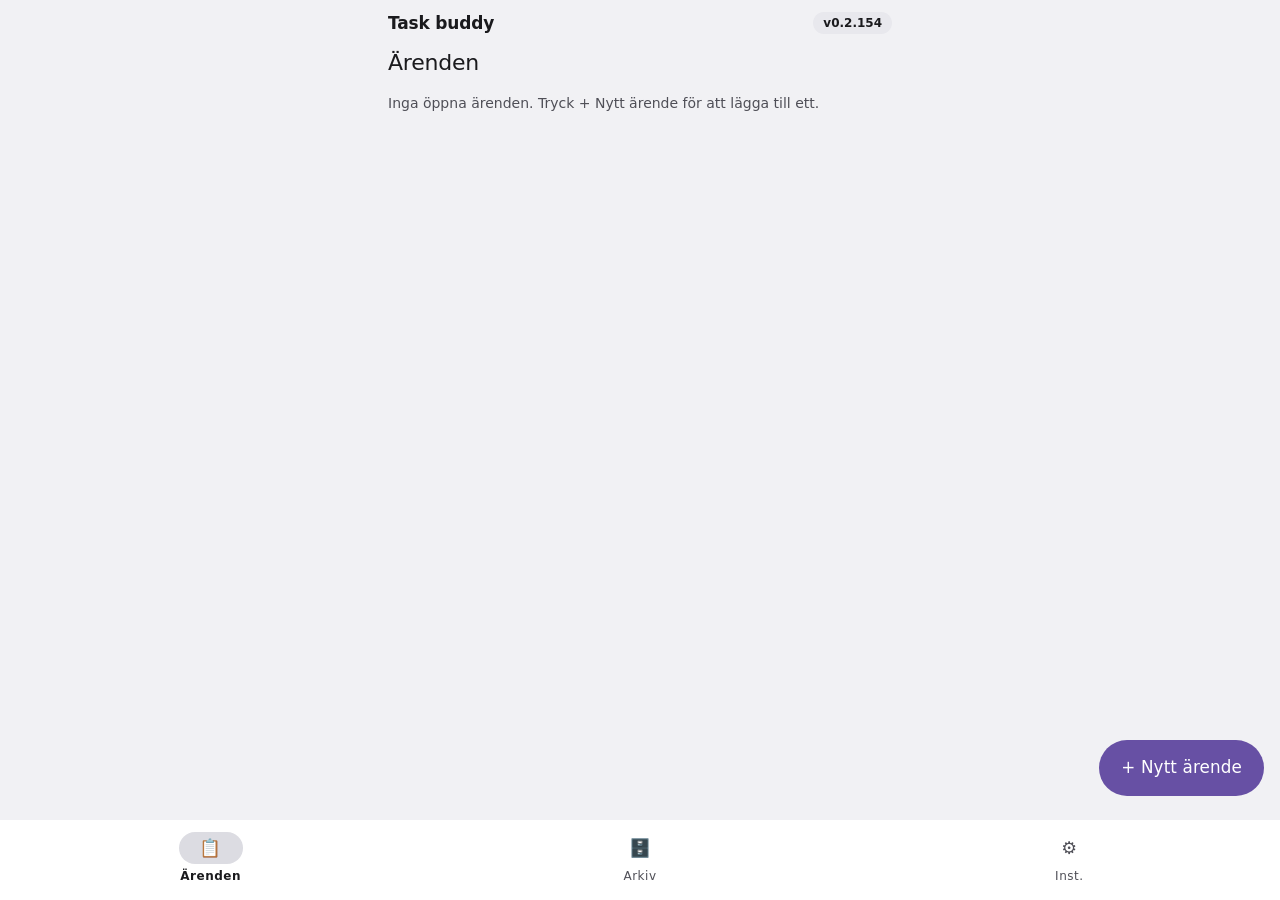
==== index.html @ df372a86 "Strikt Material 3: textknappar utan ram, dialoger med högerställda knappar (Avbryt före bekräftelsen" ====
<!doctype html>
<html lang="sv">
<head>
  <meta charset="utf-8">
  <meta name="viewport" content="width=device-width, initial-scale=1, maximum-scale=1, viewport-fit=cover">
  <meta http-equiv="Content-Security-Policy" content="default-src 'none'; script-src 'self'; style-src 'self'; connect-src 'none'; img-src 'self'; manifest-src 'self'; worker-src 'self'; object-src 'none'; base-uri 'none'; form-action 'none'; require-trusted-types-for 'script'">
  <meta name="referrer" content="no-referrer">
  <meta name="color-scheme" content="light dark">
  <meta name="theme-color" content="#f1f1f4" media="(prefers-color-scheme: light)">
  <meta name="theme-color" content="#0e0e10" media="(prefers-color-scheme: dark)">
  <title>Task buddy</title>
  <link rel="manifest" href="manifest.webmanifest">
  <link rel="icon" href="icons/icon.svg">
  <link rel="apple-touch-icon" href="icons/icon-180.png">
  <link rel="stylesheet" href="styles.css">
</head>
<body>
  <div id="status" role="status" aria-live="polite"></div>
  <header class="topbar">
    <span class="brand">Task buddy</span>
    <span id="version" class="version" aria-label="Appversion"></span>
  </header>
  <main id="app"></main>
  <nav class="tabbar" aria-label="Vyer">
    <a class="tab" href="#cases" data-view="cases"><span aria-hidden="true">📋</span>Ärenden</a>
    <a class="tab" href="#archive" data-view="archive"><span aria-hidden="true">🗄️</span>Arkiv</a>
    <a class="tab" href="#settings" data-view="settings"><span aria-hidden="true">⚙️</span>Inst.</a>
  </nav>
  <!-- In-app manual (Inställningar → Hjälp), cloned by helpCard() in views/settings.js. Built from docs/MANUAL.md by tools/build-help.ps1 – edit only MANUAL.md. -->
  <template id="help-tpl">
    <section class="card help">
      <h2>Hjälp</h2>
      <details><summary>Kom igång</summary>
        <p>Skriv ner det som snurrar i huvudet som ett ärende. Då kan du släppa tanken, appen håller reda på den.</p>
        <p>Tryck + Nytt ärende. Ett tomt ärende öppnas direkt – skriv en rubrik (t.ex. Fixa markisen), så sparas det. Har du mallar står de under rubriken.</p>
        <p>Varje ärende har en rubrik, en kort beskrivning, en deadline (datum och, om du vill, klockslag), delmål och anteckningar. Allt sparas direkt när du lämnar ett fält.</p>
      </details>
      <details><summary>Ärenden</summary>
        <p>Listan visar öppna ärenden med närmast deadline först. Passerade deadlines står i rött, dagens i lila. Ärenden utan deadline hamnar sist.</p>
        <p>Den röda siffran på fliken Ärenden visar hur många som har deadline idag eller som har passerat.</p>
        <p>Beskrivning: klistra gärna in en längre text, t.ex. en sammanfattning med telefonnummer och pris. Rutan växer med texten.</p>
        <p>Deadline: välj datum. Klockslaget är valfritt. ✕ tar bort deadline.</p>
        <p>Delmål: skriv och tryck Lägg till. Bocka av när de är klara. Siffran i listan (t.ex. 1/3) visar hur många som är klara.</p>
        <p>Anteckningar: skriv vad som hänt, t.ex. Ringde, fick tid 18/11. Den får dagens datum och hamnar överst. Du kan ändra en anteckning direkt i rutan.</p>
      </details>
      <details><summary>Färg</summary>
        <p>Tryck på 🎨 (eller färgpricken) uppe till höger i ärendet och välj en färg. ⊘ tar bort färgen.</p>
        <p>Skriv vad färgen betyder i rutan under färgerna (t.ex. Hem), eller under Inställningar → Ärenden → Färger. Det gäller alla ärenden med den färgen och syns i listan och i filtret.</p>
        <p>Listan kan filtreras på färg.</p>
      </details>
      <details><summary>Mallar</summary>
        <p>Mallar fungerar som rätterna i Fitness buddy. Har du ett ärende som återkommer, tryck Spara som mall längst ner i ärendet. Rubrik, beskrivning och delmål sparas.</p>
        <p>Under + Nytt ärende finns dina mallar. Tryck på en mall för att starta ett nytt ärende med beskrivning och delmål ifyllda. Har du skrivit en rubrik används den, annars mallens.</p>
        <p>Sparar du en mall med samma rubrik som en befintlig ersätts den.</p>
        <p>Byt namn på eller ta bort mallar under Inställningar → Ärenden → Mallar.</p>
      </details>
      <details><summary>Klart och arkiv</summary>
        <p>När ärendet är löst: tryck ✓ Klar. Det flyttas till Arkiv. Ångra finns direkt efteråt.</p>
        <p>När du bockar av det sista delmålet frågar appen om ärendet ska markeras klart (Markera klart).</p>
        <p>Överst i Ärenden står hur många ärenden som är försenade och hur många som ska vara klara idag.</p>
        <p>I Arkiv kan du söka i rubrik, beskrivning, delmål och anteckningar, och öppna ett ärende igen med Öppna igen (Ångra finns).</p>
        <p>Ta bort flyttar ärendet till Papperskorgen (Inställningar → Ärenden → Papperskorg). Där kan du återställa det eller radera det för gott. Du väljer hur länge ärenden ligger kvar innan de raderas automatiskt.</p>
      </details>
      <details><summary>Personer</summary>
        <p>Lägg till personer under Inställningar → Ärenden → Personer. Då kan du välja vem som gör ett ärende och filtrera listan på person.</p>
        <p>Tar du bort en person försvinner den från alla ärenden. Ångra finns direkt efteråt.</p>
      </details>
      <details><summary>Tidigare version</summary>
        <p>Appen gjordes om 2026-11-22. Typer, kategorier och fält finns inte längre. Dina gamla trådar finns kvar som ärenden: ifyllda fält står nu som rader i beskrivningen, och ett datum som var slutdatum eller deadline blev ärendets deadline.</p>
      </details>
      <details><summary>Bakåt</summary>
        <p>Bakåt stänger det som är öppet (ett ärende, Nytt ärende, papperskorgen eller en dialog) och går sedan tillbaka genom flikarna du besökt. Appen stängs först där du började.</p>
      </details>
      <details><summary>Varför din data är säker här</summary>
        <p>Här finns det som snurrar i huvudet: ärenden, kontakter och vem i familjen som gör vad. Sådant ska inte hamna hos ett företag, en annonsör eller en hackare.</p>
        <p>Ingen server att hacka. De flesta stora läckor sker när ett företags databas med miljontals användares uppgifter hackas. Här finns ingen sådan databas: din data finns bara i din telefon. Den som vill åt den måste komma åt just din telefon.</p>
        <p>Inget att sälja. Många gratisappar – och även betalappar – tjänar pengar på din data eller delar den med partner för annonser och analys. Den här appen har inget konto, ingen analys, ingen reklam och inga spårare. Webbläsaren spärrar dessutom tekniskt alla anrop ut, så datan kan inte skickas iväg ens av misstag.</p>
        <p>Låst backup. Backup-filen krypteras med AES-256 och ditt lösenord. Lägger du den i molnet ser molntjänsten bara obegriplig data.</p>
        <p>Öppen kod. All kod ligger öppet på GitHub och kan granskas av vem som helst.</p>
        <p>Ärligt: inget är 100 % säkert. Det som återstår är din egen telefon – lås den med kod och håll den uppdaterad – ett svagt backup-lösenord, och att appens kod på GitHub Pages inte ändras av någon obehörig. Men för den här sortens uppgifter finns inget säkrare praktiskt sätt än att de aldrig lämnar telefonen.</p>
      </details>
      <details><summary>Språk</summary>
        <p>Appen är på svenska från början. Byt språk under Inställningar → Allmänt → Språk. Din data är densamma på båda språken; det du själv skriver översätts inte.</p>
      </details>
      <details><summary>Backup och flytt</summary>
        <p>Under Inställningar → Allmänt → Data: tryck Spara backup-fil. Filen krypteras alltid med ett lösenord – din kod, som appen skapar åt dig.</p>
        <p>För att läsa tillbaka: tryck Läs in backup-fil, kontrollera sammanfattningen och tryck Ersätt. All nuvarande data ersätts – Ångra finns direkt efteråt.</p>
        <p>Appen påminner om backup varje månad (ändra under Data).</p>
        <p>Under Data ser du hur mycket lagring appen använder. Närmar den sig gränsen (cirka 5 MB): spara en backup-fil och ta bort gamla ärenden.</p>
        <p>Backup-filen låses alltid med din kod: 16 slumpade tecken som appen skapar åt dig första gången den startas och sparar på enheten. Vill du hellre använda en egen kod (t.ex. samma i alla dina appar) trycker du Välj egen kod – den måste ha minst 16 tecken med stor och liten bokstav, siffra och specialtecken, samma krav som den skapade. Backup sparas med ett tryck. Under Inställningar → Data finns Din kod: Visa, Kopiera och Ny kod. Spara koden i din lösenordshanterare – på en ny telefon (eller efter Radera all data) behöver du den för att öppna en backup. Läser du in en backup med en annan kod används den koden sedan för nya backuper. Ny kod gör att gamla backup-filer bara öppnas med den gamla koden (Ångra finns). Appen samlar ingen data – koden är bara en nyckel som skyddar dina backuper.</p>
      </details>
      <details><summary>Installera som app</summary>
        <img class="shot" src="docs/manual/install-android.png" alt="Android: Chrome-menyn ⋮ → Installera app" width="390" loading="lazy">
        <p>Android (Chrome): öppna appens länk, tryck ⋮ uppe till höger och välj Installera app.</p>
        <img class="shot" src="docs/manual/install-ios.png" alt="iPhone: Safari → Dela → Lägg till på hemskärmen" width="390" loading="lazy">
        <p>iPhone (Safari): öppna länken i Safari, tryck Dela (rutan med pilen) och välj Lägg till på hemskärmen → Lägg till.</p>
        <p>Installerad fungerar appen som en vanlig app, även utan nät.</p>
      </details>
      <details><summary>Integritet</summary>
        <p>Appen gör inga anrop – ingen server, ingen analys, inget konto. Allt du skriver finns bara i den här telefonen.</p>
      </details>
    </section>
  </template>
  <template id="help-tpl-en">
    <section class="card help">
      <h2>Help</h2>
      <details><summary>Get started</summary>
        <p>Write down what is on your mind as a task. Then you can let go of the thought – the app keeps track of it.</p>
        <p>Tap + New task. An empty task opens at once – write a title (e.g. Fix the awning) and it is saved. Your templates are shown under the title.</p>
        <p>Every task has a title, a short description, a deadline (date and, if you like, a time), sub-goals and notes. Everything is saved as soon as you leave a field.</p>
      </details>
      <details><summary>Tasks</summary>
        <p>The list shows open tasks with the nearest deadline first. Overdue deadlines are red, today's are purple. Tasks without a deadline come last.</p>
        <p>The red number on the Tasks tab shows how many are due today or overdue.</p>
        <p>Description: feel free to paste a longer text, e.g. a summary with phone numbers and prices. The box grows with the text.</p>
        <p>Deadline: pick a date. The time is optional. ✕ removes the deadline.</p>
        <p>Sub-goals: type and tap Add. Tick them off when done. The number in the list (e.g. 1/3) shows how many are done.</p>
        <p>Notes: write what happened, e.g. Called, got an appointment 18/11. It gets today's date and goes on top. You can edit a note right in its box.</p>
      </details>
      <details><summary>Colour</summary>
        <p>Tap 🎨 (or the colour dot) at the top right of the task and pick a colour. ⊘ removes the colour.</p>
        <p>Write what the colour means in the box below the colours (e.g. Home), or under Settings → Tasks → Colours. It applies to every task with that colour and shows in the list and the filter.</p>
        <p>The list can be filtered by colour.</p>
      </details>
      <details><summary>Templates</summary>
        <p>Templates work like the dishes in Fitness buddy. For a task that comes back, tap Save as template at the bottom of the task. Title, description and sub-goals are saved.</p>
        <p>Your templates are under + New task. Tap one to start a new task with the description and sub-goals filled in. If you have typed a title it is used, otherwise the template's.</p>
        <p>Saving a template with the same title as an existing one replaces it.</p>
        <p>Rename or remove templates under Settings → Tasks → Templates.</p>
      </details>
      <details><summary>Done and archive</summary>
        <p>When the task is solved: tap ✓ Done. It moves to Archive. Undo is available right after.</p>
        <p>When you tick the last sub-goal, the app offers to mark the task done (Mark done).</p>
        <p>At the top of Tasks you see how many tasks are overdue and how many are due today.</p>
        <p>In Archive you can search titles, descriptions, sub-goals and notes, and reopen a task with Reopen (Undo is available).</p>
        <p>Remove moves the task to the Trash (Settings → Tasks → Trash). There you can restore it or delete it for good. You choose how long tasks stay before they are deleted automatically.</p>
      </details>
      <details><summary>People</summary>
        <p>Add people under Settings → Tasks → People. Then you can choose who does a task and filter the list by person.</p>
        <p>Removing a person removes it from every task. Undo is available right after.</p>
      </details>
      <details><summary>Earlier version</summary>
        <p>The app was rebuilt on 2026-11-22. Types, categories and fields are gone. Your old threads are still here as tasks: filled-in fields are now lines in the description, and a date that was an end date or deadline became the task's deadline.</p>
      </details>
      <details><summary>Back</summary>
        <p>Back closes what is open (a task, New task, the trash or a dialog) and then goes back through the tabs you visited. The app closes only where you started.</p>
      </details>
      <details><summary>Why your data is safe here</summary>
        <p>This app holds what is on your mind: tasks, contacts and who in the family does what. That should not end up with a company, an advertiser or a hacker.</p>
        <p>No server to hack. Most big leaks happen when a company's database with millions of users' data is hacked. There is no such database here: your data is only in your phone. Anyone who wants it has to get into your particular phone.</p>
        <p>Nothing to sell. Many free apps – and paid ones too – make money from your data or share it with partners for ads and analytics. This app has no account, no analytics, no ads and no trackers. The browser also technically blocks every request out, so the data cannot be sent anywhere, not even by mistake.</p>
        <p>Locked backup. The backup file is encrypted with AES-256 and your password. If you put it in the cloud, the cloud service only sees unreadable data.</p>
        <p>Open code. All the code is public on GitHub and can be reviewed by anyone.</p>
        <p>Honestly: nothing is 100 % safe. What remains is your own phone – lock it with a code and keep it updated – a weak backup password, and that the app's code on GitHub Pages is not changed by someone unauthorised. But for this kind of data there is no safer practical way than never letting it leave the phone.</p>
      </details>
      <details><summary>Language</summary>
        <p>The app starts in Swedish. Change the language under Settings → General → Language. Your data is the same in both languages; what you write yourself is not translated.</p>
      </details>
      <details><summary>Backup and moving</summary>
        <p>Under Settings → General → Data: tap Save backup file. The file is always encrypted with a password – your code, which the app creates for you.</p>
        <p>To restore: tap Restore backup file, check the summary and tap Replace. All current data is replaced – Undo is available right afterwards.</p>
        <p>The app reminds you to back up every month (change under Data).</p>
        <p>Under Data you see how much storage the app uses. If it gets close to the limit (about 5 MB): save a backup file and delete old tasks.</p>
        <p>The backup file is always locked with your code: 16 random characters the app creates for you the first time it starts and stores on the device. If you would rather use your own code (e.g. the same in all your apps), tap Choose your own code – it needs at least 16 characters with upper and lower case, a digit and a special character, the same requirements as the created one. A backup takes one tap. Under Settings → Data you find Your code: Show, Copy and New code. Save the code in your password manager – on a new phone (or after Delete all data) you need it to open a backup. If you restore a backup with a different code, that code is used for new backups from then on. New code means old backup files open only with the old code (Undo is available). The app collects no data – the code is just a key that protects your backups.</p>
      </details>
      <details><summary>Install as an app</summary>
        <img class="shot" src="docs/manual/install-android-en.png" alt="Android: Chrome menu ⋮ → Install app" width="390" loading="lazy">
        <p>Android (Chrome): open the app link, tap ⋮ at the top right and choose Install app.</p>
        <img class="shot" src="docs/manual/install-ios-en.png" alt="iPhone: Safari → Share → Add to Home Screen" width="390" loading="lazy">
        <p>iPhone (Safari): open the link in Safari, tap Share (the box with the arrow) and choose Add to Home Screen → Add.</p>
        <p>Installed, the app works like a normal app, even offline.</p>
      </details>
      <details><summary>Privacy</summary>
        <p>The app makes no requests – no server, no analytics, no account. Everything you write is only on this phone.</p>
      </details>
    </section>
  </template>
  <dialog id="confirm-dialog" aria-labelledby="cd-title">
    <form method="dialog">
      <h2 id="cd-title">Radera all data?</h2>
      <p class="muted">All data tas bort från den här enheten. Det går inte att ångra – spara en backup-fil först om du vill kunna få tillbaka den.</p>
      <div class="dlg-actions">
        <button type="submit" class="btn-text" value="cancel">Avbryt</button>
        <button type="submit" class="btn-danger" value="ok" id="cd-ok">Radera</button>
      </div>
    </form>
  </dialog>
  <dialog id="newcode-dialog" aria-labelledby="nk-title">
    <form method="dialog">
      <h2 id="nk-title">Byta kod?</h2>
      <p class="muted">Backup-filer du redan har sparat går bara att öppna med den gamla koden. Har du inte kvar den gamla koden blir de värdelösa. Spara en ny backup direkt efter bytet.</p>
      <div class="dlg-actions">
        <button type="submit" class="btn-text" value="cancel">Avbryt</button>
        <button type="submit" class="btn-danger" value="ok" id="nk-ok">Bara byt</button>
        <button type="submit" class="btn-filled" value="save" id="nk-save">Byt och spara backup</button>
      </div>
    </form>
  </dialog>
  <dialog id="del-dialog" aria-labelledby="del-title" aria-describedby="del-text">
    <form method="dialog">
      <h2 id="del-title">Ta bort?</h2>
      <p class="muted" id="del-text"></p>
      <div class="dlg-actions">
        <button type="submit" class="btn-text" value="cancel" id="del-cancel" autofocus>Avbryt</button>
        <button type="submit" class="btn-danger" value="ok" id="del-ok">Ta bort</button>
      </div>
    </form>
  </dialog>
  <dialog id="type-dialog" aria-labelledby="ty-title">
    <form method="dialog">
      <h2 id="ty-title">Byta typ?</h2>
      <p class="muted" id="ty-text"></p>
      <ul class="ty-list" id="ty-list"></ul>
      <div class="dlg-actions dlg-stack">
        <button type="submit" class="primary" value="keep" id="ty-keep">Behåll som extra fält</button>
        <button type="submit" class="btn-text ty-drop" value="drop" id="ty-drop">Ta bort dem</button>
        <button type="submit" class="btn-text" value="cancel" autofocus>Avbryt</button>
      </div>
    </form>
  </dialog>
  <dialog id="discard-dialog" aria-labelledby="dd-title">
    <form method="dialog">
      <h2 id="dd-title">Släng ändringarna?</h2>
      <p class="muted">Det finns ändringar som inte är sparade.</p>
      <div class="dlg-actions">
        <button type="submit" class="btn-text" value="cancel">Fortsätt redigera</button>
        <button type="submit" class="btn-danger" value="ok" id="dd-ok">Släng</button>
      </div>
    </form>
  </dialog>
  <dialog id="pw-dialog" aria-labelledby="pw-title">
    <form method="dialog" novalidate>
      <h2 id="pw-title">Spara backup-fil</h2>
      <p class="muted" id="pw-text"></p>
      <input type="text" id="pw-user" name="username" autocomplete="username" value="Stress kontroll backup" readonly tabindex="-1" aria-hidden="true" class="sr-only">
      <label class="field" id="pw-1-row"><span>Lösenord</span><input type="password" id="pw-1" name="password" maxlength="200" autocomplete="new-password" autocapitalize="none" autocorrect="off" spellcheck="false"></label>
      <label class="field" id="pw-2-row"><span>Upprepa lösenord</span><input type="password" id="pw-2" name="confirm-password" maxlength="200" autocomplete="new-password" autocapitalize="none" autocorrect="off" spellcheck="false"></label>
      <label class="check" id="pw-show-row"><input type="checkbox" id="pw-show" autocomplete="off"> Visa lösenord</label>
      <div class="pw-preview-row"><p class="pw-preview" id="pw-preview" aria-hidden="true" hidden></p><button type="button" class="btn-text" id="pw-copy" hidden>Kopiera</button></div>
      <button type="button" class="btn-text" id="pw-gen">Skapa slumpmässigt lösenord</button>
      <p class="muted small" id="pw-note" role="status"></p>
      <p class="muted small" id="pw-hint">Minst 16 tecken med stor och liten bokstav, siffra och specialtecken. Välj inte ett vanligt ord + årtal.</p>
      <p class="muted" id="pw-warn"></p>
      <p class="import-error small" id="pw-error" role="alert"></p>
      <div class="dlg-actions">
        <button type="button" class="btn-text" id="pw-cancel">Avbryt</button>
        <button type="submit" class="btn-filled" id="pw-ok">Spara krypterad</button>
      </div>
    </form>
  </dialog>
  <dialog id="import-dialog" aria-labelledby="imp-title">
    <form method="dialog">
      <h2 id="imp-title">Ersätta all data?</h2>
      <p id="imp-sum"></p>
      <p class="muted" id="imp-note">All nuvarande data i appen ersätts. Du kan ångra direkt efteråt.</p>
      <div class="dlg-actions">
        <button type="submit" class="btn-text" value="cancel">Avbryt</button>
        <button type="submit" class="btn-filled" value="ok" id="imp-ok">Ersätt</button>
      </div>
    </form>
  </dialog>
  <dialog id="backup-dialog" aria-labelledby="bk-title">
    <form method="dialog">
      <h2 id="bk-title">Dags för backup?</h2>
      <p id="bk-sum"></p>
      <p class="muted">All data finns bara på den här enheten. Påminnelsen ändrar du under Inställningar → Allmänt → Data.</p>
      <div class="dlg-actions">
        <button type="submit" class="btn-text" value="later" id="bk-later">Inte nu</button>
        <button type="submit" class="btn-filled" value="save" id="bk-ok">Spara backup</button>
      </div>
    </form>
  </dialog>
  <div id="snackbar" role="status" aria-live="polite" hidden><span id="snack-text"></span><button type="button" id="snack-action"></button></div>
  <script src="i18n.js"></script>
  <script src="install.js" data-prefix="sk"></script>
  <script src="i18n-en.js"></script>
  <script src="version.js"></script>
  <script src="backup.js"></script>
  <script src="csv.js"></script>
  <script type="module" src="app.js"></script>
</body>
</html>
---- styles.css ----
/* Material 3 – shared creator style (see ../STIL.md). Seed colour: #6750a4. Shared components from simple-nutrition/styles.css; only what this app uses. */
:root {
  /* M3 roles (light) */
  --primary: #6750a4; --on-primary: #ffffff;
  --primary-container: #eaddff; --on-primary-container: #21005d;
  --surface: #fef7ff; --surface-container: #f3edf7; --surface-container-high: #ece6f0;
  --secondary-container: #e2e2e6; --on-secondary-container: #1a1a1d;
  --on-surface: #1d1b20; --on-surface-variant: #49454f; --outline: #79747e; --outline-variant: #cac4d0;
  /* Legacy names used across the app, mapped onto roles */
  --bg: var(--surface); --card: var(--surface-container); --fg: var(--on-surface); --muted: var(--on-surface-variant);
  --line: var(--outline-variant); --accent: var(--primary); --accent-soft: var(--primary-container);
  /* Semantic outcome colours */
  --ok: var(--primary); --dev: #8a5a00; --cheat: #9a4058; --skip: #707973;
  --r-xs: 4px; --r-sm: 8px; --r-md: 12px; --r-lg: 20px; --r-xl: 28px; --r-full: 999px; /* shape scale, see ../STIL.md */
  color-scheme: light dark;
  --font: Roboto, "Roboto Flex", system-ui, -apple-system, "Segoe UI", sans-serif;
}
@media (prefers-color-scheme: dark) {
  :root {
    --primary: #d0bcff; --on-primary: #381e72;
    --primary-container: #4f378b; --on-primary-container: #eaddff;
    --surface: #0e0e10; --surface-container: #1a1a1d; --surface-container-high: #26262a;
    --secondary-container: #3a3a40; --on-secondary-container: #f2f2f4;
    --on-surface: #ececee; --on-surface-variant: #babac1; --outline: #7c7c84; --outline-variant: #34343a;
    --ok: var(--primary); --dev: #ffb95c; --cheat: #ffb1c3; --skip: #8a938c;
  }
}
* { box-sizing: border-box; }
html { -webkit-text-size-adjust: 100%; }
body { margin: 0; background: var(--bg); color: var(--fg); font: 16px/1.5 var(--font);
  padding: env(safe-area-inset-top) 16px calc(96px + env(safe-area-inset-bottom)); max-width: 520px; margin-inline: auto;
  -webkit-tap-highlight-color: transparent; }
button, input { font: inherit; color: inherit; }
button { cursor: pointer; }
:focus-visible { outline: 3px solid var(--primary); outline-offset: 2px; }

/* Top app bar */
#status { padding-top: 8px; font-size: .75rem; color: var(--on-surface-variant); }
#status:empty { display: none; }
#status.error { color: var(--on-surface); font-weight: 600; }
.topbar { display: flex; align-items: center; justify-content: space-between; padding: 12px 0 6px; }
.brand { font-weight: 400; color: var(--on-surface); font-size: 1.375rem; }
.version { font-size: .7rem; font-weight: 500; font-variant-numeric: tabular-nums;
  color: var(--on-primary-container); background: var(--primary-container); }

.icon { width: 48px; height: 48px; border-radius: 50%; border: 0; background: var(--surface-container-high); color: var(--on-surface); }
.icon:disabled { opacity: .38; cursor: default; }

/* Cards: tonal surface, no border */
.card { background: var(--card); border: 0; border-radius: var(--r-lg); }

.muted { color: var(--muted); font-size: .875rem; }

/* Filter chips */
.chips { display: flex; flex-wrap: wrap; gap: 6px; margin-top: 8px; }
.chip { min-height: 32px; padding: 0 16px; border-radius: var(--r-sm); border: 1px solid var(--outline-variant); background: none; font-size: .875rem; font-weight: 500; color: var(--on-surface-variant); }
.filter-row { align-items: center; }
.filter-row .chip { flex: none; white-space: nowrap; padding: 0 12px; }
.chip.on { background: var(--primary-container); border-color: transparent; color: var(--on-primary-container); }
.row-actions { display: flex; justify-content: space-between; margin-top: 8px; }
.link { background: none; border: 0; min-height: 40px; padding: 0 12px; border-radius: var(--r-md); color: var(--primary); font-weight: 500; }
.link.danger { color: var(--cheat); }

/* Navigation bar with pill indicator */
.tabbar { position: fixed; display: flex; justify-content: space-around;
  padding: 12px 4px calc(16px + env(safe-area-inset-bottom)); }
.tab { display: flex; flex-direction: column; align-items: center; font-size: .75rem; font-weight: 500; color: var(--on-surface-variant); min-width: 56px; justify-content: center; text-decoration: none; }
.tab span { display: grid; place-items: center; border-radius: var(--r-md); font-size: 1.1rem; transition: background .2s; }
.tab.on { font-weight: 700; }

@media (prefers-reduced-motion: reduce) { * { transition: none !important; } }

.view-title { font-size: 1.375rem; font-weight: 400; margin: 6px 0 10px; }
h2 { font-size: .75rem; font-weight: 500; letter-spacing: .06em; text-transform: uppercase; color: var(--muted); margin: 0 0 8px; }
h2 small { font-weight: 400; font-size: .75rem; text-transform: none; letter-spacing: 0; }
main .card + .card { margin-top: 10px; }
.small { font-size: .875rem; } .center { text-align: center; }

.stat { display: grid; justify-items: center; align-content: start; text-align: center; padding: 4px 2px; font-size: .75rem; line-height: 1.25; color: var(--muted); }
.stat-n { font-size: 1.5rem; font-weight: 400; line-height: 1.2; color: var(--fg); font-variant-numeric: tabular-nums; }

.edit-list { list-style: none; padding: 0; margin: 0; display: grid; gap: 8px; }
.edit-list li { display: flex; gap: 8px; align-items: center; }
.edit-list input, select, textarea { flex: 1; min-height: 48px; padding: 0 16px; border-radius: var(--r-sm) var(--r-sm) 0 0; border: 0; border-bottom: 1px solid var(--outline); background: var(--surface-container-high); font-size: 1rem; color: var(--fg); width: 100%; }
.edit-list input:focus, select:focus, textarea:focus { border-bottom: 2px solid var(--primary); outline: none; }
textarea { padding: 12px 16px; resize: vertical; font: inherit; }
.icon.sm { width: 40px; height: 40px; flex: none; background: none; }
.icon.danger { color: var(--cheat); }

.primary { width: 100%; min-height: 48px; border: 0; border-radius: var(--r-md); background: var(--primary); color: var(--on-primary); font-weight: 500; }

/* ---------- Shared components: <dialog> + snackbar (see ../STANDARD.md) ---------- */
dialog { border: 0; border-radius: var(--r-xl); padding: 24px; width: min(360px, calc(100vw - 32px)); background: var(--surface-container-high); color: var(--on-surface); }
dialog::backdrop { background: rgba(0,0,0,.4); }
dialog h2 { margin: 0 0 4px; font-size: 1.375rem; font-weight: 400; text-transform: none; letter-spacing: 0; color: var(--fg); }
.dlg-actions { display: flex; justify-content: flex-end; gap: 8px; margin-top: 16px; }
.dlg-actions button { min-height: 48px; padding: 0 20px; border: 0; border-radius: var(--r-md); font-weight: 500; }
.btn-text { background: transparent; color: var(--primary); }
.btn-danger { background: #ba1a1a; color: #fff; }
#snackbar { position: fixed; left: 50%; transform: translateX(-50%); bottom: calc(96px + env(safe-area-inset-bottom)); z-index: 60; display: flex; align-items: center; gap: 8px; width: min(560px, calc(100vw - 32px)); padding: 4px 8px 4px 16px; border-radius: var(--r-sm); background: var(--on-surface); color: var(--surface); box-shadow: 0 4px 12px rgba(0,0,0,.25); }
#snackbar[hidden] { display: none; }
#snack-text { flex: 1; padding: 10px 0; }
#snack-action { min-height: 40px; padding: 0 12px; border: 0; border-radius: var(--r-md); background: transparent; color: var(--primary-container); font-weight: 500; }
#snack-action[hidden] { display: none; }

/* Data: export/import text boxes (U5) */
.btn-filled { background: var(--primary); color: var(--on-primary); }
.data-box { display: grid; gap: 4px; margin-top: 8px; color: var(--muted, inherit); }
.data-box textarea { min-height: 96px; font: .8125rem/1.4 ui-monospace, Consolas, monospace; }
.import-error { color: #ba1a1a; min-height: 1.2em; margin: 4px 0 0; }
@media (prefers-color-scheme: dark) { .import-error { color: #ffb4ab; } }

.weigh-save { margin-left: 4px; min-height: 40px; padding: 0 16px; background: var(--primary); color: var(--on-primary); font-size: .9375rem; }

.weigh-save:disabled { opacity: .38; cursor: default; }

.goal-row + .goal-row { margin-top: 8px; }

.goal-row { display: flex; align-items: center; gap: 12px; margin-top: 12px; }
.goal-row span { flex: 1; } .goal-row select { flex: 0 0 auto; width: auto; }

/* Inställningar: hopfällbara grupper och sektioner */
main .set-sec { padding: 4px 14px; }
main .set-sec + .set-sec, main .set-sec + .help-wrap, main .set-sec + .card { margin-top: 8px; }
.set-group { margin: 20px 4px 8px; } .view-title + .set-group { margin-top: 0; }
.set-sec > summary { display: flex; align-items: center; gap: 8px; min-height: 48px; cursor: pointer; list-style: none; }
.set-sec > summary::-webkit-details-marker { display: none; }
.set-sec > summary::before { content: '▸'; color: var(--muted); transition: transform .15s; }
.set-sec[open] > summary::before { transform: rotate(90deg); }
.set-title { font-weight: 500; }
.set-hint { margin-left: auto; color: var(--muted); font-size: .8125rem; text-align: right; overflow: hidden; text-overflow: ellipsis; white-space: nowrap; max-width: 60%; }
.set-body { padding: 4px 0 12px; }

main .help-wrap > summary.help-title { padding: 0; margin: 0; }
.help-wrap[open] { padding-bottom: 8px; }

/* Hjälp: in-app manual */
.help-wrap > summary.help-title { padding: 6px 0; min-height: 40px; font-weight: 500; border: 0; }
.help-wrap[open] > summary.help-title { margin-bottom: 4px; }
main .help-wrap { margin-top: 10px; }
.help details { border-top: 1px solid var(--outline-variant); }
.help summary { padding: 13px 0; cursor: pointer; font-weight: 500; }
.help details p { margin: 0 0 8px; font-size: .9375rem; }

/* Data: backup file (U5) – file buttons first, the text boxes folded under "Visa som text" */
.data-actions { display: flex; flex-wrap: wrap; gap: 8px; margin-top: 12px; }
.btn-file { position: relative; display: inline-flex; align-items: center; justify-content: center; flex: 1 1 10rem; min-height: 48px; padding: 0 16px;
  border: 0; border-radius: var(--r-md); background: var(--surface-container-high); color: var(--on-surface); font-weight: 500; cursor: pointer; }
.btn-file.btn-filled { background: var(--primary); color: var(--on-primary); }
.btn-file input { position: absolute; inset: 0; width: 100%; height: 100%; opacity: 0; cursor: pointer; }
.btn-file:focus-within { outline: 3px solid var(--primary); outline-offset: 2px; }
.data-text { margin: 4px 0 8px; }
.data-text > summary { cursor: pointer; min-height: 40px; padding: 8px 0; color: var(--primary); font-weight: 500; }
/* ---------- Listor och fält ---------- */

.food-row { display: flex; align-items: center; justify-content: space-between; gap: 8px; width: 100%; min-height: 44px;
  background: none; border: 0; padding: 6px 2px; text-align: left; }
.post-name { min-width: 0; overflow: hidden; text-overflow: ellipsis; }
.post-name small { display: block; color: var(--muted); font-size: .75rem; }

.field { display: grid; gap: 2px; font-size: .75rem; color: var(--muted); }
.field input, .field select, .pick-row input { min-height: 44px; padding: 0 12px; border: 0; border-bottom: 1px solid var(--outline);
  border-radius: var(--r-sm) var(--r-sm) 0 0; background: var(--surface-container-high); font-size: 1rem; color: var(--fg); width: 100%; }

/* Lager: rubrikrad, sök, inmatningsrad */
.add-top { display: flex; align-items: center; gap: 8px; margin: 8px 0; }
.add-title { font-size: 1.125rem; font-weight: 500; margin: 0; }

.search { width: 100%; min-height: 48px; padding: 0 16px; margin-bottom: 8px; border: 0; border-bottom: 1px solid var(--outline);
  border-radius: var(--r-sm) var(--r-sm) 0 0; background: var(--surface-container-high); font-size: 1rem; color: var(--fg); }
.search:focus, .field input:focus, .pick-row input:focus { border-bottom: 2px solid var(--primary); outline: none; }

.pick-row { display: flex; align-items: center; gap: 8px; margin-top: 12px; }
.pick-row .icon-in { width: 4em; font-size: 1.25rem; }

.set-body .import-error:empty { display: none; }

.set-group-wrap { margin-top: 10px; }
.set-group-wrap > summary.set-group { display: flex; align-items: center; gap: 8px; min-height: 48px; margin: 0; padding: 0 4px; cursor: pointer; list-style: none; font-size: .875rem; }
.set-group-wrap > summary::-webkit-details-marker { display: none; }
.set-group-wrap > summary::before { content: "▸"; color: var(--muted); transition: transform .15s; }
.set-group-wrap[open] > summary::before { transform: rotate(90deg); }
.set-gtitle { color: var(--fg); font-weight: 500; }
main .set-group-wrap > .card + .card, main .set-group-wrap > .set-sec + .set-sec { margin-top: 10px; }
.set-group-wrap[open] { padding-bottom: 4px; }
.save-row { display: flex; justify-content: flex-end; margin-top: 8px; }
.log-add { justify-content: space-between; align-items: center; gap: 12px; }
.log-add .step-date { flex: 0 1 auto; }
.goal-row .weigh-save { flex: none; }

/* Inget i vyerna får bli bredare än skärmen (sidledsrullning på mobil, 2026-11-10). */
main, main .card, main section, .edit-list li > * { min-width: 0; }
main { overflow-wrap: anywhere; }
html, body { overflow-x: clip; }

.bk-status { margin: 12px 0 0; font-size: .875rem; font-weight: 500; }
.bk-warn { margin: 8px 0 0; padding: 8px 12px; border-radius: var(--r-md); background: var(--surface-container-high); }
.bk-status small { display: block; font-weight: 400; color: var(--dev); }

.check { display: flex; align-items: center; gap: 12px; min-height: 48px; margin: 4px 0; font-size: 1rem; color: var(--on-surface); cursor: pointer; }
.check input { width: 20px; height: 20px; margin: 0; accent-color: var(--primary); }
#pw-dialog [hidden] { display: none; }
/* Backup password – hidden username for password managers, colour-coded preview (colour is an extra cue only). */
.sr-only { position: absolute; width: 1px; height: 1px; padding: 0; margin: -1px; overflow: hidden; clip: rect(0 0 0 0); white-space: nowrap; border: 0; }
.pw-preview-row { display: flex; align-items: center; gap: 8px; }
.pw-preview { flex: 1; margin: 0; font-family: ui-monospace, Consolas, monospace; font-variant-numeric: slashed-zero; font-size: 1.05rem; letter-spacing: .04em; overflow-wrap: anywhere; }
.pw-digit { color: var(--primary); font-weight: 700; }
.pw-special { color: var(--dev); font-weight: 700; }

/* ---------- Stress control: kategorifärger (klara färger som i football-not-soccer) ----------
   Fast lista – färgen kommer alltid från en klass (.c-<namn>), aldrig från data. --cc = kant/accent, --cc-c/--cc-on = chip. */
.c-pink   { --cc: #d81b60; --cc-c: #ffd9e2; --cc-on: #3e001d; }
.c-green  { --cc: #2e9d4f; --cc-c: #c8f5cf; --cc-on: #002110; }
.c-blue   { --cc: #1e73e8; --cc-c: #d6e3ff; --cc-on: #001b3e; }
.c-orange { --cc: #ef7c00; --cc-c: #ffdcc2; --cc-on: #2e1500; }
.c-purple { --cc: #8e44d8; --cc-c: #f0dbff; --cc-on: #2c0051; }
.c-teal   { --cc: #00968a; --cc-c: #b8f3ea; --cc-on: #00201c; }
.c-red    { --cc: #e53935; --cc-c: #ffdad6; --cc-on: #410002; }
.c-gray   { --cc: #6f7680; --cc-c: #e0e2ec; --cc-on: #191c22; }
@media (prefers-color-scheme: dark) {
  .c-pink   { --cc: #ff6f9f; --cc-c: #8e0040; --cc-on: #ffd9e2; }
  .c-green  { --cc: #5fd57b; --cc-c: #00522a; --cc-on: #c8f5cf; }
  .c-blue   { --cc: #6ea8ff; --cc-c: #00418a; --cc-on: #d6e3ff; }
  .c-orange { --cc: #ffa54d; --cc-c: #6d3a00; --cc-on: #ffdcc2; }
  .c-purple { --cc: #c89bff; --cc-c: #5b1f96; --cc-on: #f0dbff; }
  .c-teal   { --cc: #4fd8c8; --cc-c: #005048; --cc-on: #b8f3ea; }
  .c-red    { --cc: #ff8a80; --cc-c: #93000a; --cc-on: #ffdad6; }
  .c-gray   { --cc: #a8afba; --cc-c: #44474e; --cc-on: #e0e2ec; }
}
.chip[class*=" c-"] { border-color: var(--cc); color: var(--on-surface); }
.chip[class*=" c-"].on { background: var(--cc-c); color: var(--cc-on); border-color: var(--cc); }
.cases { list-style: none; margin: 0 0 12px; padding: 0; display: grid; gap: 6px; }
.case-row { display: flex; align-items: center; gap: 12px; width: 100%; min-height: 56px; padding: 8px 14px; border: 0; border-radius: var(--r-lg);
  background: var(--surface-container); box-shadow: inset 0 0 0 2px var(--cc, var(--primary)); text-align: left; }
.case-line { display: flex; align-items: stretch; border-radius: var(--r-lg); background: var(--surface-container); box-shadow: inset 0 0 0 2px var(--cc, var(--primary)); }
.case-line .case-row { flex: 1; min-width: 0; background: transparent; box-shadow: none; padding-right: 4px; }
.case-chev { flex: none; width: 48px; border: 0; border-radius: 0 var(--r-lg) var(--r-lg) 0; background: transparent; color: var(--muted); font-size: 1.1rem; }
.case-chev:active { background: var(--surface-container-high, #ece6f0); }
.case-li.open .case-line { border-radius: var(--r-lg) var(--r-lg) 0 0; box-shadow: inset 2px 2px 0 var(--cc, var(--primary)), inset -2px 0 0 var(--cc, var(--primary)); }
.case-li.open .case-chev { border-radius: 0 var(--r-lg) 0 0; }
.case-sum { padding: 4px 14px 14px 14px; border-radius: 0 0 var(--r-lg) var(--r-lg); background: var(--surface-container); box-shadow: inset 2px -2px 0 var(--cc, var(--primary)), inset -2px 0 0 var(--cc, var(--primary)); }
.case-sum::before { content: ""; display: block; height: 1px; margin: 0 0 10px 34px; background: var(--outline-variant, rgba(0,0,0,.08)); }
.case-sum dl { display: grid; gap: 0; margin: 0 0 10px 34px; }
.case-sum dt { color: var(--muted); font-size: .75rem; letter-spacing: .02em; }
.case-sum dd { margin: 0 0 8px; white-space: pre-wrap; line-height: 1.3; }
.case-sum dt { line-height: 1.2; }
.case-sum > p, .sum-steps, .sum-log { margin-left: 34px; }
.sum-steps, .sum-log { list-style: none; padding: 0; margin-top: 0; margin-bottom: 10px; display: grid; gap: 2px; font-size: .95rem; }
.sum-steps .done { color: var(--muted); text-decoration: line-through; }
.sum-log small { color: var(--muted); }
.case-sum .sum-open { display: block; margin: 4px 0 0 auto; min-height: 40px; padding: 0 18px; border: 0; border-radius: 20px; background: var(--primary-container, #e9ddff); color: var(--on-primary-container, #22005d); font-weight: 500; }
.case-icon { font-size: 1.4rem; line-height: 1; flex: none; }
.case-main { display: grid; min-width: 0; flex: 1; }
.case-title { font-weight: 500; overflow: hidden; text-overflow: ellipsis; white-space: nowrap; }
.case-main small { color: var(--muted); font-size: .8rem; line-height: 1.4; min-height: 2.8em; display: -webkit-box; -webkit-box-orient: vertical; -webkit-line-clamp: 2; overflow: hidden; } /* 2026-11-19: alltid två rader – alla trådar lika höga */
.case-prog { flex: none; min-width: 40px; padding: 2px 8px; border-radius: var(--r-sm); background: var(--cc-c); color: var(--cc-on); font-size: .8rem; font-weight: 600; text-align: center; font-variant-numeric: tabular-nums; }
.new-case { position: fixed; right: 16px; bottom: calc(104px + env(safe-area-inset-bottom)); width: auto; min-height: 56px; padding: 0 22px; border-radius: 28px; font-size: 1.05rem; z-index: 5; box-shadow: 0 3px 8px rgba(0,0,0,.25); transition: bottom .2s; }
body:has(#snackbar:not([hidden])) .new-case { bottom: calc(160px + env(safe-area-inset-bottom)); }
main:has(.new-case) { padding-bottom: 160px; }
.type-btn span:last-child { overflow-wrap: break-word; hyphens: auto; }
.type-btn.on { outline: 3px solid var(--cc); outline-offset: 1px; }
.draft { margin: 12px 0 4px; padding: 8px 12px 12px; border: 2px solid var(--cc); border-radius: var(--r-lg); }
.draft .primary { margin-top: 16px; }
.empty-card { padding: 16px; }
.type-grid { list-style: none; margin: 8px 0; padding: 0; display: grid; grid-template-columns: repeat(2, minmax(0, 1fr)); gap: 8px; }
.type-btn { display: flex; align-items: center; gap: 8px; width: 100%; min-height: 56px; padding: 8px 12px; border: 0; border-radius: var(--r-md);
  background: var(--cc-c); color: var(--cc-on); font-weight: 500; text-align: left; box-shadow: inset 0 0 0 2px var(--cc); }
.card.case { box-shadow: inset 0 0 0 2px var(--cc); }   /* 2026-11-18: ram runt om i stället för en kant på ena sidan */
.cat-chip { padding: 4px 10px; border-radius: var(--r-sm); background: var(--cc-c); color: var(--cc-on); font-size: .85rem; font-weight: 500; }
select.cat-chip { border: 0; min-height: 36px; max-width: 100%; font: inherit; font-size: .9rem; }
.case-h { width: 100%; box-sizing: border-box; margin: 12px 0 2px; padding: 6px 0; border: 0; border-bottom: 1px solid var(--outline-variant); background: none; font-size: 1.3rem; font-weight: 500; }
.case-h:focus { outline: none; border-bottom: 2px solid var(--cc, var(--primary)); }
.case-h-view { border-bottom: 0; overflow-wrap: anywhere; }
.cfield { display: grid; gap: 2px; margin: 8px 0 0; font-size: .85rem; color: var(--muted); }
.cfield input, .cfield textarea, .cfield select { width: 100%; box-sizing: border-box; min-height: 44px; padding: 8px 12px; border: 1px solid var(--outline-variant); border-radius: var(--r-md); background: var(--surface); color: var(--fg); font: inherit; font-size: 1rem; }
.cfield-check { display: flex; align-items: center; gap: 12px; min-height: 44px; font-size: 1rem; color: var(--fg); }
.cfield-check input { width: 22px; height: 22px; min-height: 0; accent-color: var(--cc, var(--primary)); }
.sub-h { margin: 14px 0 4px; font-size: .8rem; letter-spacing: .06em; text-transform: uppercase; color: var(--muted); }
.steps, .log { list-style: none; margin: 0; padding: 0; }
.steps li { display: flex; align-items: center; justify-content: space-between; gap: 8px; border-bottom: 1px solid var(--outline-variant); }
.steps label { display: flex; align-items: center; gap: 12px; min-height: 44px; flex: 1; min-width: 0; }
.steps input[type=checkbox] { width: 22px; height: 22px; accent-color: var(--cc, var(--primary)); flex: none; }
.steps li.done span { text-decoration: line-through; color: var(--muted); }
.log li { display: grid; grid-template-columns: auto 1fr auto; gap: 10px; align-items: start; border-bottom: 1px solid var(--outline-variant); }
.log-d { color: var(--muted); font-size: .8rem; padding-top: 2px; font-variant-numeric: tabular-nums; }
.log-x { white-space: pre-wrap; overflow-wrap: anywhere; }
#l-new { width: 100%; box-sizing: border-box; margin-top: 8px; padding: 8px 12px; border: 1px solid var(--outline-variant); border-radius: var(--r-md); background: var(--surface); color: var(--fg); font: inherit; }
#s-new { flex: 1; min-width: 0; }
.case-actions { margin-top: 8px; }
.save-case { margin-top: 12px; }
.stats3 { display: grid; grid-template-columns: repeat(3, 1fr); }
.bars { list-style: none; margin: 4px 0 0; padding: 0; display: grid; gap: 2px; }
.bars li { font-size: .875rem; }
.bar-btn { display: grid; grid-template-columns: 7.5em 1fr 2em; align-items: center; gap: 10px; width: 100%; min-height: 36px; padding: 0 4px; border: 0; border-radius: var(--r-md); background: none; color: inherit; font: inherit; text-align: left; cursor: pointer; }
.bar-btn:disabled { cursor: default; opacity: .7; }
.bar-btn:not(:disabled):active { background: var(--surface-container-high); }
.bar-n { text-align: right; font-variant-numeric: tabular-nums; }
.bars progress { width: 100%; height: 12px; appearance: none; border: 0; border-radius: var(--r-sm); background: var(--surface-container-high); overflow: hidden; }
.bars progress::-webkit-progress-bar { background: var(--surface-container-high); border-radius: var(--r-sm); }
.bars progress::-webkit-progress-value { background: var(--cc); border-radius: var(--r-sm); }
.bars progress::-moz-progress-bar { background: var(--cc); }
.type-row { display: flex; align-items: center; gap: 10px; }
.type-row input[type=checkbox] { width: 22px; height: 22px; flex: none; accent-color: var(--primary); }
.type-row .food-row { flex: 1; min-width: 0; }
.cat-row { display: flex; align-items: center; gap: 8px; }
.cat-row input[type=text] { flex: 1; min-width: 0; }
.cat-dot { width: 14px; height: 14px; border-radius: 50%; background: var(--cc); flex: none; }
.field-edit { display: flex; flex-wrap: wrap; align-items: center; gap: 6px; }
.field-edit input { flex: 1; min-width: 0; }
.field-edit select { max-width: 8.5em; }
.icon-in { width: 3.2em; flex: none; text-align: center; font-size: 1.2rem; }
#t-name { flex: 1; min-width: 0; }
#t-steps { width: 100%; box-sizing: border-box; padding: 8px 12px; border: 1px solid var(--outline-variant); border-radius: var(--r-md); background: var(--surface); color: var(--fg); font: inherit; }

/* Type change: question + fields from an earlier type */
.ty-list { margin: 8px 0 12px; padding-left: 18px; display: grid; gap: 4px; }
.dlg-stack { flex-direction: column; align-items: stretch; gap: 4px; }
.old-fields { margin-top: 10px; padding: 0 12px; border: 1px dashed var(--outline-variant); border-radius: var(--r-md); }
.old-fields .sub-h { margin-top: 0; }
.old-fields ul { list-style: none; padding: 0; margin: 8px 0; display: grid; gap: 6px; }
.old-fields li { display: flex; align-items: center; gap: 8px; }
.old-fields li > span { display: grid; flex: 1; min-width: 0; }
.old-fields small, .sum-old dt { color: var(--muted); }
.ty-drop { color: var(--error, #b3261e); }
.old-actions { display: flex; flex-wrap: wrap; justify-content: space-between; gap: 4px 12px; }
.extra { display: flex; align-items: flex-end; gap: 4px; }
.extra > label { flex: 1; min-width: 0; }
.extra > .cfield-check { align-self: center; }
.extra-add { margin-top: 8px; }
.extra-add input { flex: 1; min-width: 0; }
.extra-add select { max-width: 7.5em; }
.old-fields.empty { border-style: dashed; }
.tabbar .tab { position: relative; }
.tabbar .tab .tab-badge { position: absolute; top: 4px; left: 50%; margin-left: 10px; width: auto; display: block; place-items: unset; transition: none; min-width: 20px; height: 20px; padding: 0 5px; border-radius: 10px; background: var(--error, #b3261e); color: #fff; font-size: .75rem; font-weight: 600; line-height: 20px; text-align: center; }
.tabbar .tab .tab-badge[hidden] { display: none; }
.alerts h2 { display: flex; align-items: center; gap: 8px; }
.badge { min-width: 22px; height: 22px; padding: 0 6px; border-radius: 11px; background: var(--error, #b3261e); color: #fff; font-size: .8rem; font-weight: 600; line-height: 22px; text-align: center; letter-spacing: 0; }
.alerts.has { box-shadow: inset 0 0 0 1px var(--error, #b3261e); }
.alert-list { list-style: none; padding: 0; margin: 2px 0 0; }
.alert-list li + li { border-top: 1px solid var(--outline-variant); }
.alert-row { display: flex; align-items: center; gap: 10px; width: 100%; min-height: 48px; padding: 6px 2px; border: 0; background: none; text-align: left; color: inherit; }
.alert-row .case-icon { font-size: 1.15rem; }
.alert-row .case-title { font-size: .95rem; }
.alert-row small { font-size: .8rem; }
.alert-when { flex: none; font-size: .8rem; font-weight: 600; color: var(--primary); padding: 2px 8px; border-radius: 999px; background: var(--surface-container-high); }
.alert-row.late .alert-when { background: none; box-shadow: inset 0 0 0 1px var(--error, #b3261e); }
.alert-row.late .alert-when { color: var(--error, #b3261e); }
.acute-h { color: var(--error, #b3261e); }
.due-check { flex-basis: 100%; display: flex; align-items: center; gap: 8px; font-size: .85rem; color: var(--muted); }
.up-h { margin: 8px 0 0; font-size: .8rem; font-weight: 600; color: var(--muted); }
.upcoming .alert-when { color: var(--muted); font-weight: 500; }
.step-date { flex: none; width: 8.6em; min-height: 36px; padding: 2px 6px; font-size: .85rem; border: 0; border-radius: var(--r-sm); background: transparent; color: var(--muted); }
.step-date.empty { width: 2.6em; color: transparent; }
.step-date.empty::-webkit-datetime-edit { display: none; }
.steps li.late .step-date { color: var(--error, #b3261e); font-weight: 600; }
.pick-row #s-new { flex: 1; min-width: 0; }
.pick-row #s-date { flex: 1; width: auto; min-height: 44px; background: var(--surface-container-high, #ece6f0); color: var(--on-surface); }
.stat-btn { border: 0; background: transparent; font: inherit; color: var(--muted); border-radius: var(--r-md); cursor: pointer; }
.stat-btn:active { background: var(--surface-container-high, #ece6f0); }
.all-steps li { justify-content: flex-start; gap: 12px; min-height: 56px; }
.step-open { display: grid; flex: 1; min-width: 0; padding: 6px 0; border: 0; background: transparent; text-align: left; color: inherit; font: inherit; }
.step-open small { color: var(--muted); font-size: .8rem; }
.step-when { flex: none; font-size: .85rem; font-weight: 600; color: var(--primary); }
.all-steps li.late .step-when { color: var(--error, #b3261e); }
.link.more { display: block; margin: 12px auto 0; min-height: 44px; }

/* Compact height: text areas grow with their text (field-sizing where supported), folded Extra fält, one-row add rows. */
.cfield textarea, #l-new { field-sizing: content; min-height: 44px; max-height: calc(5lh + 16px); overflow-y: auto; resize: none; }   /* grows to 5 lines, then scrolls inside */
.old-fields > summary { list-style: none; cursor: pointer; min-height: 40px; display: flex; align-items: center; margin: 0; }
.old-fields > summary::-webkit-details-marker { display: none; }
.old-fields[open] { padding-bottom: 10px; }
.old-fields:not([open]) { border-style: none; padding: 0; }
.old-fields:not([open]) > summary { color: var(--primary); text-transform: none; letter-spacing: 0; font-size: .95rem; font-weight: 500; }
.add-btn { flex: none; width: 44px; padding: 0; font-size: 1.4rem; }
.pick-row .step-date { flex: 0 0 auto; width: 8.5em; }
.case-h { margin-top: 6px; }
.step-date.done-date { color: var(--muted); }
.icon.sm.rep { width: auto; min-width: 32px; padding: 0 6px; font-size: .8rem; color: var(--muted); white-space: nowrap; }
.icon.sm.rep.on { color: var(--primary); font-weight: 600; }
.date-pick { position: relative; flex: none; display: grid; place-items: center; width: 40px; height: 40px; border-radius: var(--r-md); font-size: 1.1rem; opacity: .75; }
.date-pick input { position: absolute; inset: 0; width: 100%; height: 100%; min-height: 0; padding: 0; opacity: 0; border: 0; }
/* Like glass: text that is not an input cannot be selected, no long-press menu, no tap flash. Inputs work as usual. */
body { -webkit-user-select: none; user-select: none; -webkit-touch-callout: none; -webkit-tap-highlight-color: transparent; }
input, textarea, select, [contenteditable] { -webkit-user-select: text; user-select: text; -webkit-touch-callout: default; }
.pwd-show { margin: 4px 0; padding: 8px 12px; border-radius: var(--r-md); background: var(--surface-container-high); font-family: ui-monospace, monospace; font-size: 1rem; letter-spacing: .04em; overflow-wrap: anywhere; -webkit-user-select: text; user-select: text; }
.welcome-actions { display: flex; flex-wrap: wrap; gap: 8px; margin: 16px 0 4px; }
.welcome-actions > * { flex: 1 1 12rem; text-align: center; }

/* Sparat backup-lösenord: en liten ruta med Visa/Byt på samma rad */
.pwd-card { margin: 4px 0 8px; padding: 6px 6px 10px 14px; border-radius: var(--r-lg); background: var(--surface-container-high); }
.pwd-head { display: flex; align-items: center; gap: 2px; min-height: 44px; }
.pwd-head > span { flex: 1; font-weight: 500; }
.pwd-head .btn, .pwd-head .link { min-height: 40px; padding: 0 12px; }
.pwd-card .pwd-show { margin: 2px 8px 6px 0; background: var(--surface); }
.pwd-card .pwd-note { margin: 2px 8px 0 0; }
/* Dagar (Försäkringskassan): tick each day as applied; hours worked per day */
.day-list { list-style: none; margin: 0; padding: 0; }
.day-list li { display: flex; align-items: center; gap: 8px; border-bottom: 1px solid var(--outline-variant); }
.day-main { display: flex; align-items: center; gap: 12px; min-height: 48px; flex: 1; min-width: 0; }
.day-main input { width: 22px; height: 22px; accent-color: var(--cc, var(--primary)); flex: none; }
.day-txt { display: flex; flex-direction: column; }
.day-txt small { color: var(--muted); }
.day-list li.done .day-txt > span { color: var(--muted); }
input.day-w { flex: none; width: 4.6em; min-height: 36px; padding: 2px 8px; border: 1px solid var(--outline-variant); border-radius: var(--r-sm); background: var(--surface); color: var(--fg); font: inherit; font-size: .9rem; }
.p-hours { display: flex; align-items: center; gap: 4px; flex: none; font-size: .8rem; color: var(--muted); }
.edit-list .p-hours input { flex: none; width: 3.2em; min-height: 40px; padding: 0 6px; text-align: right; }
.own-row { margin-top: 0; } .own-row input { flex: 1; min-width: 0; }
textarea.opts-edit { flex-basis: 100%; min-height: 72px; font-size: .9rem; }
.day-norm { display: grid; gap: 6px; margin: 4px 0 8px; padding: 10px 12px; border-radius: var(--r-md); background: var(--surface-container-high); }
.day-norm-top { display: flex; justify-content: space-between; align-items: baseline; font-size: .9rem; }
.day-norm-top strong { font-size: 1.15rem; font-variant-numeric: tabular-nums; }
.day-norm small { color: var(--muted); font-size: .8rem; }
.day-cells { display: flex; gap: 3px; }
.day-cells span { flex: 1; height: 10px; border-radius: 3px; background: var(--cc, var(--primary)); opacity: .75; }
.day-txt { flex: 1; min-width: 0; }
progress.day-bar { width: 100%; height: 6px; margin-top: 4px; appearance: none; border: 0; border-radius: 3px; background: var(--surface-container-high); overflow: hidden; }
progress.day-bar::-webkit-progress-bar { background: var(--surface-container-high); border-radius: 3px; }
progress.day-bar::-webkit-progress-value { background: var(--cc, var(--primary)); border-radius: 3px; }
progress.day-bar::-moz-progress-bar { background: var(--cc, var(--primary)); }
.day-add { align-items: flex-end; }
.day-lab { display: grid; gap: 2px; font-size: .75rem; color: var(--muted); }
/* Personer: one tile per person; open = property rows (label left, value right) */
.person-list { list-style: none; margin: 4px 0 8px; padding: 0; display: grid; gap: 8px; }
.person { border-radius: var(--r-md); background: var(--surface-container-high); overflow: hidden; }
.person[open] { box-shadow: inset 0 0 0 1px var(--outline-variant); }
.person > summary { display: flex; align-items: center; gap: 12px; min-height: 56px; padding: 6px 12px; cursor: pointer; list-style: none; }
.person > summary::-webkit-details-marker { display: none; }
.person > summary::after { content: "▾"; margin-left: auto; color: var(--muted); } .person[open] > summary::after { content: "▴"; }
.avatar { display: grid; place-items: center; flex: none; width: 36px; height: 36px; border-radius: 50%; background: var(--cc-c, var(--primary-container)); color: var(--cc-on, var(--on-primary-container)); font-weight: 600; }
.p-head { display: grid; min-width: 0; } .p-name { font-weight: 500; overflow: hidden; text-overflow: ellipsis; white-space: nowrap; }
.p-hint { color: var(--muted); font-size: .8rem; }
.p-body { display: grid; padding: 0 12px 10px; }
.p-prop { display: grid; grid-template-columns: 38% 1fr; align-items: center; gap: 8px; min-height: 48px; border-top: 1px solid var(--outline-variant); }
.p-label { font-size: .85rem; color: var(--muted); }
.p-prop input, .p-prop select, .p-prop textarea { width: 100%; box-sizing: border-box; min-height: 40px; padding: 6px 10px; border: 0; border-radius: var(--r-sm); background: var(--surface); color: var(--fg); font: inherit; font-size: .95rem; }
.p-prop.p-wide { grid-template-columns: 1fr; gap: 4px; padding: 8px 0; }
.p-prop.p-check input { justify-self: end; width: 22px; min-height: 22px; accent-color: var(--primary); }
.p-unit { display: flex; align-items: center; gap: 6px; font-size: .85rem; color: var(--muted); } .p-unit input { width: 5em; flex: none; text-align: right; }
.p-body .link.danger { justify-self: start; margin-top: 6px; }
.props-ed { margin-top: 14px; border-top: 1px solid var(--outline-variant); padding-top: 4px; }
.props-ed > summary { cursor: pointer; padding: 8px 0; }
.props-ed .field-edit > input { flex: 1 1 10em; min-width: 0; } .props-ed .field-edit > select { flex: 0 1 8em; max-width: 8em; }
select.day-kid { flex: none; max-width: 6.5em; min-height: 36px; padding: 2px 6px; border: 1px solid var(--outline-variant); border-radius: var(--r-sm); background: var(--surface); color: var(--fg); font: inherit; font-size: .85rem; }
.day-list li { flex-wrap: wrap; } .day-ctl { display: flex; align-items: center; gap: 8px; flex-basis: 100%; padding: 0 0 8px 34px; } .day-ctl select.day-kid { flex: 1; max-width: none; } .day-add { flex-wrap: nowrap; gap: 6px; } .day-add .step-date { width: 8.4em; }.day-lab input.day-w { width: 4.5em; }

/* Markeringsläge i Trådar (long press) */
.case-row { -webkit-user-select: none; user-select: none; -webkit-touch-callout: none; }
.sel-bar { position: sticky; top: 0; z-index: 4; display: flex; align-items: center; gap: 4px; margin: 8px 0 8px; padding: 4px; border-radius: var(--r-lg); background: var(--primary-container, #eaddff); color: var(--on-primary-container, #21005d); }
.sel-bar .sel-n { flex: 1; min-width: 0; white-space: nowrap; overflow: hidden; text-overflow: ellipsis; font-weight: 500; }
.sel-bar button { min-height: 48px; min-width: 48px; padding: 0 8px; border: 0; background: transparent; color: inherit; font: inherit; font-weight: 500; border-radius: var(--r-md); }
.sel-bar button:disabled { opacity: .4; }
.sel-bar .danger { color: #ba1a1a; }
@media (prefers-color-scheme: dark) { .sel-bar .danger { color: #ffb4ab; } }
.sel-box { flex: none; display: grid; place-items: center; width: 28px; height: 28px; border: 2px solid var(--muted); border-radius: 6px; font-weight: 700; }
.case-li.marked .case-line { background: var(--primary-container, #eaddff); }
.case-li.marked .sel-box { background: var(--primary); border-color: var(--primary); color: var(--on-primary, #fff); }
.cases, .sel-bar { -webkit-user-select: none; user-select: none; -webkit-touch-callout: none; }
/* Språkknappar i välkomstrutan (som simple-nutrition) */
.segs { display: grid; grid-template-columns: 1fr 1fr; border: 1px solid var(--outline); border-radius: var(--r-md); overflow: hidden; margin-bottom: 8px; }
.seg { min-height: 40px; border: 0; background: none; font: inherit; font-weight: 500; font-size: .875rem; color: var(--fg, var(--on-surface)); cursor: pointer; }
.seg + .seg { border-left: 1px solid var(--outline); }
.seg.on { background: var(--primary-container); color: var(--on-primary-container); }
/* Ny dag (0.2.68): rutnät med lika fält, hel knapp under */
.pick-row.day-add { display: grid; grid-template-columns: repeat(auto-fit, minmax(7.5em, 1fr)); gap: 10px; align-items: end; margin-top: 16px; }
.day-add .day-lab { min-width: 0; font-size: .8rem; }
.day-add .day-lab > input, .day-add .day-lab > select, .day-add .day-lab > input.day-w, .day-add select.day-kid {
  width: 100%; max-width: none; min-height: 48px; padding: 0 10px; border: 0; border-bottom: 1px solid var(--outline); border-radius: var(--r-sm) var(--r-sm) 0 0;
  background: var(--surface-container-high); color: var(--fg); font: inherit; font-size: 1rem; box-sizing: border-box; }
.day-add .day-lab > input:focus, .day-add .day-lab > select:focus { border-bottom: 2px solid var(--primary); outline: none; }
.day-add .add-btn { grid-column: 1 / -1; width: 100%; min-height: 48px; margin: 0; border-radius: var(--r-xl); font-size: 1rem; font-weight: 500; }
.days > .muted.small { margin: 10px 0 0; }

/* Byta kod (2026-11-15): tre knappar staplade, viktigast överst. */
#newcode-dialog .actions, #newcode-dialog .dlg-actions { display: flex; flex-direction: column-reverse; align-items: stretch; gap: 8px; }
#newcode-dialog .actions .spacer { display: none; }
#newcode-dialog .actions button, #newcode-dialog .dlg-actions button { width: 100%; margin: 0; }

/* Ladda ner från GitHub (2026-11-15) */
.dl-src { margin-top: 12px; }
.dl-src p { margin: 4px 0; }
.dl-src a { font-weight: 500; }
.dl-app { display: flex; flex-wrap: wrap; align-items: center; gap: 4px 16px; padding: 6px 0; border-bottom: 1px solid rgba(127,127,127,.2); }
.dl-app b { flex: 1 1 100%; font-weight: 500; }
.dl-src h3 { margin: 0 0 4px; font-size: 1rem; }
/* CSV-export (2026-11-15) */
.csv-row { margin: 8px 0; }
.csv-row p { margin: 2px 0 0; }
/* Ny tråd: tom felrad tar ingen plats, rutorna lika höga */
.import-error:empty { display: none; }
.type-grid li { display: flex; }
.type-grid .type-btn { height: 100%; font-size: .95rem; line-height: 1.2; }
.add-top + .search { margin-bottom: 4px; }

/* Material 3 Expressive + liquid glass (2026-11-17, efter Fitness buddy): neutralt grått/svart dark mode, färg bara på knappar och element. */
.card { padding: 12px 12px; }
.btn { border-radius: var(--r-full); }
#snackbar { bottom: calc(92px + env(safe-area-inset-bottom)); }
.tabbar { z-index: 40; inset: auto 8px calc(10px + env(safe-area-inset-bottom)) 8px; max-width: 504px; margin-inline: auto; padding: 6px 4px; border-radius: var(--r-full);
  background: color-mix(in srgb, var(--surface-container) 62%, transparent); -webkit-backdrop-filter: blur(18px) saturate(180%);
  border: 1px solid color-mix(in srgb, var(--on-surface) 12%, transparent); box-shadow: 0 8px 28px rgba(0,0,0,.28), inset 0 1px 0 color-mix(in srgb, #fff 14%, transparent); }
.tab { flex: 1; max-width: 88px; margin: 0 2px; padding: 4px 0; min-height: 52px; gap: 2px; border-radius: var(--r-full); transition: background .2s; }
.tab span, .tab.on span { width: auto; height: 30px; background: none; }
.tab.on { background: var(--secondary-container); color: var(--on-secondary-container); }
body { padding-left: 8px; padding-right: 8px; }
.version { border-radius: var(--r-full); padding: 5px 12px; }
/* Light mode neutral too (2026-11-17): white/grey surfaces, colour only on buttons and elements. */
@media (prefers-color-scheme: light) {
  :root {
    --surface: #f1f1f4; --surface-container: #ffffff; --surface-container-high: #e8e8ed;
    --secondary-container: #dcdce2; --on-secondary-container: #1a1a1d;
    --on-surface: #1a1a1d; --on-surface-variant: #4f4f57; --outline: #74747d; --outline-variant: #d6d6dc;
  }
}
body { -webkit-font-smoothing: antialiased; -moz-osx-font-smoothing: grayscale; text-rendering: optimizeLegibility; }
/* Data-kortet städat (2026-11-17): sällan använda val under Fler val */
.data-more { margin-top: 8px; border-top: 1px solid var(--line); }
.data-more > summary { cursor: pointer; min-height: 48px; display: flex; align-items: center; color: var(--primary); font-weight: 500; }
.data-more > * + * { margin-top: 8px; }
.data-more .link.danger { margin-top: 12px; }

/* Liquid glass på menyraden (2026-11-17): genomskinlig, suddig bakgrund, ljus kant och glans */
.tabbar { background: color-mix(in srgb, var(--surface-container) 22%, transparent);
  -webkit-backdrop-filter: blur(10px) saturate(180%); backdrop-filter: blur(10px) saturate(180%);
  border: 1px solid rgba(255,255,255,.45);
  box-shadow: inset 0 1px 0 rgba(255,255,255,.6), inset 0 -1px 0 rgba(255,255,255,.12), 0 8px 24px rgba(0,0,0,.18); }
.tabbar::before { content: ''; position: absolute; inset: 0; border-radius: inherit; pointer-events: none;
  background: linear-gradient(180deg, rgba(255,255,255,.18), rgba(255,255,255,0) 50%); }
@media (prefers-color-scheme: dark) {
  .tabbar { background: color-mix(in srgb, var(--surface-container) 30%, transparent); border-color: rgba(255,255,255,.14);
    box-shadow: inset 0 1px 0 rgba(255,255,255,.16), 0 8px 24px rgba(0,0,0,.5); }
  .tabbar::before { background: linear-gradient(180deg, rgba(255,255,255,.08), rgba(255,255,255,0) 55%); }
}
.help img.shot { display: block; width: 100%; max-width: 390px; height: auto; margin: 4px 0 12px; border: 1px solid var(--outline-variant, #ccc); border-radius: 12px; }
/* 2026-11-18: långa logganteckningar fälls ihop */
.log-fold > summary { cursor: pointer; list-style: none; color: var(--fg); }
.log-fold > summary::-webkit-details-marker { display: none; }
.log-fold > summary::after { content: ' ▾'; color: var(--muted); font-size: .8em; }
.log-fold[open] > summary { display: none; }
.log-full { cursor: pointer; white-space: pre-wrap; overflow-wrap: anywhere; line-height: 1.4; }
.log-full::after { content: ' ▴'; color: var(--muted); font-size: .8em; }
.log li { padding: 6px 0; }
.log-edit { width: 100%; min-width: 0; padding: 6px 10px; border: 1px solid var(--outline-variant); border-radius: var(--r-sm); background: var(--surface-container-high, transparent); color: inherit; font: inherit; line-height: 1.4; resize: vertical; }
.primary.sm { width: auto; min-height: 40px; padding: 0 20px; }
/* 2026-11-18: enklare och lugnare */
.more-types { margin: 4px 0 8px; }
.more-types > summary { cursor: pointer; padding: 8px 0; color: var(--primary); font-weight: 500; font-size: .9rem; }
.date-wrap { position: relative; display: block; }
.date-wrap input { width: 100%; }
.date-ph { position: absolute; left: 14px; top: 50%; transform: translateY(-50%); color: var(--muted); pointer-events: none; display: none; }
.date-wrap input.empty { color: transparent; }
.date-wrap input.empty:focus { color: inherit; }
.date-wrap input.empty:not(:focus) + .date-ph { display: block; }
.card.case { padding: 16px 18px; }
/* 2026-11-18: filterraden – tre lika rutor (vem, kategori, sortering) */
.filter-row { display: flex; gap: 8px; margin: 4px 0 14px; }
.filt { flex: 1 1 0; min-width: 0; height: 40px; padding: 0 28px 0 12px; border: 1px solid var(--outline-variant); border-radius: 20px;
  background: var(--surface-container) no-repeat right 10px center / 10px 6px; color: var(--on-surface); font: 500 .875rem var(--font, inherit);
  appearance: none; -webkit-appearance: none; white-space: nowrap; overflow: hidden; text-overflow: ellipsis; cursor: pointer;
  background-image: linear-gradient(45deg, transparent 50%, currentColor 50%), linear-gradient(135deg, currentColor 50%, transparent 50%);
  background-size: 5px 5px, 5px 5px; background-position: right 15px center, right 10px center; }
.filt.on { background-color: var(--primary-container); color: var(--on-primary-container); border-color: transparent; }
.filt.on[class*=" c-"] { background-color: var(--cc-c); color: var(--cc-on); }
.filt.sort-btn { flex: 0 0 auto; padding: 0 14px; background-image: none; text-align: center; }
/* 2026-11-18: läsläge – kompakt */
.case-read .case-h-view { margin: 6px 0 2px; }
.rv-meta { margin: 0 0 10px; color: var(--muted); font-size: .8rem; }
.rv { display: grid; grid-template-columns: minmax(7em, 38%) 1fr; margin: 0 0 6px; }
.rv-row { display: contents; }
.rv dt, .rv dd { padding: 7px 0; border-top: 1px solid var(--outline-variant, rgba(0,0,0,.08)); }
.rv dt { color: var(--muted); font-size: .8rem; padding-right: 10px; }
.rv dd { margin: 0; white-space: pre-wrap; overflow-wrap: anywhere; }
.rv-steps { list-style: none; margin: 0; padding: 0; }
.rv-steps li { display: flex; gap: 8px; padding: 4px 0; }
.rv-steps li.done { color: var(--muted); }
.rv-steps li.late { color: var(--error, #b3261e); }
.rv-tick { width: 1.2em; flex: none; }
.rv-log li { grid-template-columns: auto 1fr; padding: 5px 0; }
.case-read .sub-h { margin-top: 14px; }
.sort-col { flex: 1; height: 36px; border: 1px solid var(--outline-variant); border-radius: 18px; background: var(--surface-container); color: var(--on-surface); font: 500 .85rem var(--font, inherit); cursor: pointer; }
.sort-col.on { background: var(--primary-container); color: var(--on-primary-container); border-color: transparent; }
.sort-col { padding: 0 6px; }
/* 2026-11-18: sorteringen som meny under knappen */
.sort-wrap { position: relative; flex: 0 0 auto; display: flex; }
.sort-pop { position: absolute; right: 0; top: calc(100% + 6px); z-index: 30; min-width: 11em; display: grid; gap: 2px; padding: 6px;
  border-radius: 16px; background: var(--surface-container-high, var(--surface-container)); box-shadow: 0 6px 20px rgba(0,0,0,.18); }
.sort-pop .sort-col { flex: none; height: 40px; text-align: left; padding: 0 14px; border: 0; border-radius: 10px; background: transparent; }
.sort-pop .sort-col.on { background: var(--primary-container); color: var(--on-primary-container); }
.due-check { padding: 2px 0; }
.due-check input[type=checkbox] { flex: none; width: 20px; height: 20px; min-height: 0; margin: 0; accent-color: var(--primary); }

/* Material 3 igen (2026-11-22): Apple-blocket (HIG, 2026-11-21) borttaget. Bara menyraden är glas (blocket Liquid glass på menyraden ovan). */
/* Mindre apprubrik, tydligt versionsnummer (2026-11-21) */
.brand { font-size: 1.25rem; font-weight: 600; letter-spacing: 0; }
.version { font-size: .8125rem; font-weight: 600; line-height: 1; padding: 6px 12px; background: var(--surface-container-high); color: var(--on-surface); -webkit-backdrop-filter: none; backdrop-filter: none; border: 0; box-shadow: none; }
/* Liten, symmetrisk rubrikrad (2026-11-21): appnamn och version lika diskreta, i höjd med varandra */
.brand { font-size: 1.0625rem; font-weight: 600; letter-spacing: -.01em; line-height: 1.3; }
.version { font-size: .75rem; font-weight: 600; line-height: 1; padding: 5px 10px; }
/* Sidan skrollar aldrig i sidled och studsar inte (2026-11-22, som Budget buddy). clip skapar ingen skrollbehållare: sticky och svep fungerar som förut. */
html, body { overflow-x: clip; overscroll-behavior-x: none; }
/* Material 3 Expressive (2026-11-22): som Googles senaste Material-version. Fjäderrörelser, formbyte vid tryck,
   rundare former, kopplade knappgrupper, större rubriker och tal. Samma block i alla appar. Menyraden nertill förblir glas. */
:root {
  --font: "Google Sans Flex", "Google Sans", "Roboto Flex", Roboto, system-ui, -apple-system, "Segoe UI", sans-serif;
  --spring: cubic-bezier(.05, .7, .1, 1);
  --spring-fast: cubic-bezier(.2, 0, 0, 1);   /* 2026-11-22: ingen studs */
  --r-sm: 12px; --r-md: 16px; --r-lg: 24px; --r-xl: 28px;
}
body { font-family: var(--font); letter-spacing: 0; font-variant-numeric: tabular-nums; }
h1, h2, .brand { letter-spacing: -.01em; }
dialog h2 { font-size: 1.5rem; font-weight: 500; }
/* Kort: stora rundade ytor utan kant, tonad yta */
.card { border-radius: var(--r-lg); border: 0; box-shadow: none; background: var(--surface-container, var(--card)); }
/* Knappar: pill som blir fyrkantigare vid tryck (shape morph), fjädrande */
.btn, .chip, .seg, .seg button, .primary, .icon-btn, #snackbar button, dialog button {
  transition: border-radius .35s var(--spring-fast), transform .35s var(--spring-fast), background-color .2s, color .2s; }
.btn, .primary, dialog .actions button, dialog .dlg-actions button { border-radius: 999px; font-weight: 500; }
.btn:active, .primary:active, dialog button:active { border-radius: var(--r-sm); }
.icon-btn { border-radius: 999px; }
.icon-btn:active { border-radius: var(--r-sm); }
/* Chips: 8 px hörn, vald = tonad utan kant med bock */
.chip { border-radius: 8px; transition-property: border-radius, transform, background-color, color; }
.chip.on, .chip[aria-pressed="true"] { border-color: transparent; background: var(--secondary-container); color: var(--on-secondary-container); border-radius: 999px; }
/* Knappgrupp (segmenterad): fristående knappar med 2 px glipa, vald blir helt rund */
.segs { border: 0; gap: 2px; overflow: visible; }
.segs .seg { border: 0; border-radius: 8px; background: var(--surface-container-high); }
.segs .seg:first-child { border-radius: 999px 8px 8px 999px; }
.segs .seg:last-child { border-radius: 8px 999px 999px 8px; }
.segs .seg + .seg { border-left: 0; }
.segs .seg.on, .segs .seg[aria-pressed="true"] { border-radius: 999px; background: var(--primary); color: var(--on-primary); }
/* Fält: fyllda med rundade hörn, tydlig fokusram */
.field input, .field textarea, .field select { border-radius: var(--r-sm); }
.field input:focus, .field textarea:focus, .field select:focus { outline: 2px solid var(--primary); outline-offset: -2px; }
/* Dialoger: solid yta, 28 px hörn, fjädrar fram */
dialog { border-radius: var(--r-xl); border: 0; background: var(--surface-container-high); box-shadow: 0 8px 28px rgba(0,0,0,.22); }
dialog[open] { animation: m3e-pop .45s var(--spring); }
dialog::backdrop { background: rgba(0,0,0,.32); }
@keyframes m3e-pop { from { opacity: 0; transform: scale(.88) translateY(12px); } to { opacity: 1; transform: none; } }
/* Snackbar: solid, rundare, glider upp */
#snackbar { border-radius: var(--r-md); }
#snackbar:not([hidden]) { animation: m3e-up .4s var(--spring); }
@keyframes m3e-up { from { opacity: 0; translate: 0 16px; } to { opacity: 1; translate: 0 0; } }
/* Utfällbara delar fjädrar fram */
details[open] > :not(summary) { animation: m3e-in .35s var(--spring); }
@keyframes m3e-in { from { opacity: 0; transform: translateY(-6px); } to { opacity: 1; transform: none; } }
/* Menyraden: aktiv indikator fjädrar */
#nav button, .tab, #nav .pill, .tab span { transition: background-color .25s, color .25s, width .4s var(--spring), transform .35s var(--spring-fast); }
@media (prefers-reduced-motion: reduce) {
  *, *::before, *::after { animation: none !important; transition-duration: 0s !important; }
}
/* Filterraden symmetrisk (2026-11-22): väljarna och sorteringsknappen exakt lika höga (väljarna fick 48 px av den allmänna select-regeln) */
.filter-row { align-items: stretch; }
.filter-row .filt { box-sizing: border-box; height: 44px; min-height: 44px; max-height: 44px; margin: 0; line-height: 1; border-radius: 22px; }
.filter-row .filt.sort-btn { display: inline-flex; align-items: center; justify-content: center; }

/* Sammanfattning (2026-11-22) */
.case-desc { width: 100%; min-width: 0; margin: 8px 0; padding: 10px 12px; border: 1px solid var(--outline-variant); border-radius: var(--r-sm); background: var(--surface-container-high, transparent); color: inherit; font: inherit; line-height: 1.45; resize: vertical; box-sizing: border-box; }
.rv-desc { white-space: pre-wrap; overflow-wrap: anywhere; line-height: 1.45; margin: 8px 0 12px; }

/* 2026-11-22: omgjord – deadline, försenade ärenden, namnrader */
.due-row { display: flex; align-items: center; gap: 8px; margin: 10px 0 4px; }
.due-label { flex: 0 0 auto; min-width: 72px; }
.due-row input { min-width: 0; height: 44px; padding: 0 10px; border: 1px solid var(--outline-variant); border-radius: var(--r-sm); background: var(--surface-container-high, transparent); color: inherit; font: inherit; }
.due-row .due-date { flex: 1 1 auto; }
.due-row .due-time { flex: 0 1 110px; }
.due-row input:disabled { opacity: .4; }
.due-when { margin: 0 0 6px; }
.case-li.late .case-info, .case.late .due-when { color: var(--error, #b3261e); font-weight: 600; }
.case-li.soon .case-info, .case.soon .due-when { color: var(--primary); font-weight: 600; }
.case-li .case-row { background: var(--surface); }
.name-row { display: flex; align-items: center; gap: 8px; padding: 4px 0; }
.name-row input { flex: 1; min-width: 0; }
.filter-row { display: flex; gap: 8px; margin-bottom: 10px; }
.trash-li { display: flex; flex-direction: column; gap: 4px; padding: 10px 14px; }
/* Färg (2026-11-22): åtta prickar överst i ärendet */
.color-row { display: flex; flex-wrap: wrap; gap: 6px; margin: 8px 0; }
.color-dot { width: 32px; height: 32px; flex: none; border-radius: 50%; border: 0; background: var(--cc); padding: 0; box-shadow: 0 0 0 2px var(--surface), 0 0 0 2px transparent; }
.color-dot.on { box-shadow: 0 0 0 3px var(--surface), 0 0 0 5px var(--on-surface, #1d1b20); }
.color-dot.none { background: var(--surface-container-high, #e6e0e9); color: var(--muted); font-size: 1.1rem; }
.color-label { width: 100%; box-sizing: border-box; margin: 0 0 8px; height: 40px; padding: 0 12px; border: 1px solid var(--outline-variant); border-radius: var(--r-sm); background: var(--surface-container-high, transparent); color: inherit; font: inherit; }
/* 2026-11-22: färgen fyller raden (tonad yta) i stället för en ram */
.case-li .case-row { box-shadow: none; background: var(--surface-container); }
.case-li[class*=" c-"] .case-row { background: var(--cc-c); color: var(--cc-on); }
.case-li[class*=" c-"] .case-main small { color: var(--cc-on); opacity: .8; }
.case-li[class*=" c-"].late .case-info, .case-li[class*=" c-"].soon .case-info { opacity: 1; }
.case-li[class*=" c-"] .case-prog { background: var(--surface); color: var(--on-surface); }
.case.card { box-shadow: none; border-top: 6px solid var(--cc, transparent); }
.case-li .case-main small { min-height: 0; } /* inga tomma rader under texten */
.case-li.late .case-main small.case-info { color: #b3261e; opacity: 1; }
@media (prefers-color-scheme: dark) { .case-li.late .case-main small.case-info { color: #ffb4ab; } }
/* 2026-11-22: färgväljare – en prick överst, tryck för att välja */
.add-top { display: flex; align-items: center; gap: 10px; }
.color-pick { position: relative; margin-left: auto; }
.color-pick > summary { list-style: none; cursor: pointer; display: grid; place-items: center; width: 40px; height: 40px; }
.color-pick > summary::-webkit-details-marker { display: none; }
.color-pick > summary.none { font-size: 1.2rem; }
.color-pop { position: absolute; right: 0; top: 48px; z-index: 10; width: 248px; padding: 12px; border-radius: var(--r-lg); background: var(--surface-container-high, #ece6f0); box-shadow: 0 4px 16px rgba(0,0,0,.3); }
.color-pop .color-row { margin: 0 0 8px; gap: 8px; }
.color-pop .color-row:last-child { margin: 0; }
.color-pop .color-label { margin: 0; }
.tpl-chips { display: flex; flex-wrap: wrap; align-items: center; gap: 6px; margin: 6px 0 10px; }

/* ==========================================================================
   Material 3 – strikt (2026-11-23). Samma lager sist i alla appar. Följer
   m3.material.io: knappar, dialoger, navigeringsrad, scrim och fokus.
   Ersätter menyradens glas och dagens egna knapp- och dialogregler.
   ========================================================================== */

/* Knappar (Common buttons): helt rundade, Label large 14/20 500, ingen skugga i vila.
   Fylld = viktigast, tonad/outlined = mellan, text = minst. */
.btn, .btn-text, .btn-filled, .btn-danger, .primary, .weigh-save { border-radius: 999px; font-weight: 500; letter-spacing: 0.00714em; box-shadow: none; }
.btn.text, .btn-text, button.link { border: 0; background: transparent; color: var(--primary); padding-inline: 12px; }
.btn.text.danger, button.link.danger { color: var(--error, #ba1a1a); }
.btn.text:hover, .btn-text:hover, button.link:hover { background: color-mix(in srgb, var(--primary) 8%, transparent); }
.btn.text:active, .btn-text:active, button.link:active { background: color-mix(in srgb, var(--primary) 12%, transparent); }

/* Dialoger (Basic dialog): surface-container-high, 28 px hörn, 24 px luft, Headline small,
   knapparna högerställda som textknappar – Avbryt till vänster om bekräftelsen. */
dialog { border: 0; border-radius: 28px; padding: 24px; background: var(--surface-container-high); color: var(--on-surface);
  min-width: 280px; max-width: min(560px, calc(100vw - 48px)); box-shadow: 0 4px 8px 3px rgb(0 0 0 / 0.15), 0 1px 3px rgb(0 0 0 / 0.3); }
dialog h2 { font-size: 1.5rem; line-height: 2rem; font-weight: 400; letter-spacing: 0; text-transform: none; margin: 0 0 16px; color: var(--on-surface); }
dialog p { color: var(--on-surface-variant); font-size: 0.875rem; line-height: 1.25rem; letter-spacing: 0.0178em; }
dialog .actions, dialog .dlg-actions { display: flex; flex-wrap: wrap; justify-content: flex-end; align-items: center; gap: 8px; margin-top: 24px; }
dialog .actions > button, dialog .dlg-actions > button { min-height: 40px; padding: 0 12px; border-radius: 999px; font-weight: 500; }
dialog .actions > .btn.filled, dialog .dlg-actions > .btn-filled, dialog .dlg-actions > .btn-danger, dialog .actions > .danger-fill { padding: 0 24px; }
dialog::backdrop { background: rgb(0 0 0 / 0.32); -webkit-backdrop-filter: none; backdrop-filter: none; }

/* Navigeringsrad (Navigation bar): solid surface-container i hela bredden, 80 px,
   aktiv flik = pill 64 × 32 i secondary-container, etikett Label medium 12/16 500. */
#nav, .tabbar { position: fixed; inset: auto 0 0 0; max-width: none; margin: 0; border: 0; border-radius: 0; box-shadow: none;
  background: var(--surface-container); -webkit-backdrop-filter: none; backdrop-filter: none;
  min-height: 80px; padding: 12px 0 calc(16px + env(safe-area-inset-bottom)); display: flex; justify-content: space-around; gap: 8px; }
#nav::before, .tabbar::before { content: none; }
#nav button, .tabbar .tab { flex: 1; max-width: none; margin: 0; padding: 0; min-height: 52px; gap: 4px; border-radius: 0; background: none;
  display: flex; flex-direction: column; align-items: center; justify-content: flex-start;
  font-size: 0.75rem; line-height: 1rem; font-weight: 500; letter-spacing: 0.0417em; color: var(--on-surface-variant); }
#nav button[aria-current="page"], .tabbar .tab.on { background: none; color: var(--on-surface); font-weight: 600; }
#nav .pill, .tabbar .tab > span:first-child { display: grid; place-items: center; width: 64px; height: 32px; border-radius: 16px; background: none; transition: background-color .2s; }
#nav button[aria-current="page"] .pill, .tabbar .tab.on > span:first-child { background: var(--secondary-container); color: var(--on-secondary-container); }
body { padding-bottom: calc(96px + env(safe-area-inset-bottom)); }
#snackbar { bottom: calc(96px + env(safe-area-inset-bottom)); }

/* Fokus (State layers / focus indicator). */
:focus-visible { outline: 3px solid var(--primary); outline-offset: 2px; }
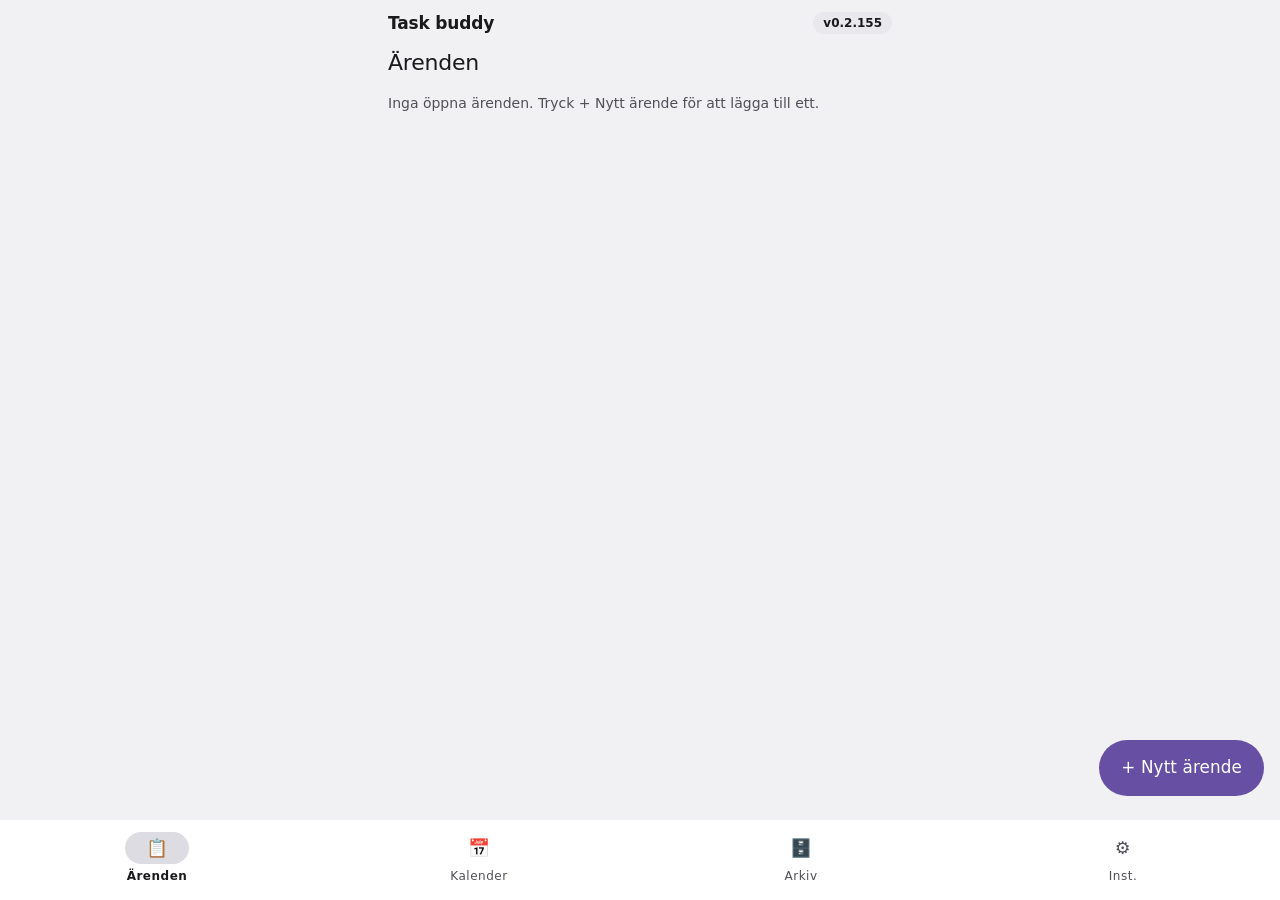
==== commit ce98bdc1: "Kalender: ny flik med månadsvy över deadlines (0.2.155) Co-Authored-By: Claude Opus 5.5 <noreply@ant" ====
--- a/index.html
+++ b/index.html
@@ -23,6 +23,7 @@
   <main id="app"></main>
   <nav class="tabbar" aria-label="Vyer">
     <a class="tab" href="#cases" data-view="cases"><span aria-hidden="true">📋</span>Ärenden</a>
+    <a class="tab" href="#calendar" data-view="calendar"><span aria-hidden="true">📅</span>Kalender</a>
     <a class="tab" href="#archive" data-view="archive"><span aria-hidden="true">🗄️</span>Arkiv</a>
     <a class="tab" href="#settings" data-view="settings"><span aria-hidden="true">⚙️</span>Inst.</a>
   </nav>
@@ -43,6 +44,10 @@
         <p>Delmål: skriv och tryck Lägg till. Bocka av när de är klara. Siffran i listan (t.ex. 1/3) visar hur många som är klara.</p>
         <p>Anteckningar: skriv vad som hänt, t.ex. Ringde, fick tid 18/11. Den får dagens datum och hamnar överst. Du kan ändra en anteckning direkt i rutan.</p>
       </details>
+      <details><summary>Kalender</summary>
+        <p>Fliken Kalender visar en månad i taget. Varje ärende med deadline syns som en prick i ärendets färg på sin dag. Klara ärenden är en tom ring, försenade dagar har rött datum.</p>
+        <p>Tryck på en dag för att se ärendena med deadline den dagen, och på ett ärende för att öppna det. ◀ och ▶ byter månad, tryck på månadens namn för att komma tillbaka till idag.</p>
+      </details>
       <details><summary>Färg</summary>
         <p>Tryck på 🎨 (eller färgpricken) uppe till höger i ärendet och välj en färg. ⊘ tar bort färgen.</p>
         <p>Skriv vad färgen betyder i rutan under färgerna (t.ex. Hem), eller under Inställningar → Ärenden → Färger. Det gäller alla ärenden med den färgen och syns i listan och i filtret.</p>
@@ -116,6 +121,10 @@
         <p>Deadline: pick a date. The time is optional. ✕ removes the deadline.</p>
         <p>Sub-goals: type and tap Add. Tick them off when done. The number in the list (e.g. 1/3) shows how many are done.</p>
         <p>Notes: write what happened, e.g. Called, got an appointment 18/11. It gets today's date and goes on top. You can edit a note right in its box.</p>
+      </details>
+      <details><summary>Calendar</summary>
+        <p>The Calendar tab shows one month at a time. Each task with a deadline is a dot in the task's colour on its day. Done tasks are an empty ring, overdue days have a red date.</p>
+        <p>Tap a day to see the tasks due that day, and a task to open it. ◀ and ▶ change month, tap the month's name to go back to today.</p>
       </details>
       <details><summary>Colour</summary>
         <p>Tap 🎨 (or the colour dot) at the top right of the task and pick a colour. ⊘ removes the colour.</p>
--- a/styles.css
+++ b/styles.css
@@ -741,3 +741,19 @@
 
 /* Fokus (State layers / focus indicator). */
 :focus-visible { outline: 3px solid var(--primary); outline-offset: 2px; }
+
+/* Kalender (2026-11-27) */
+.cal-nav { display: flex; align-items: center; justify-content: space-between; gap: 8px; margin-bottom: 8px; }
+.cal-month { font-size: 1.125rem; font-weight: 500; color: var(--on-surface, inherit); }
+.cal-grid { display: grid; grid-template-columns: repeat(7, 1fr); gap: 4px; }
+.cal-wd { text-align: center; font-size: .75rem; color: var(--on-surface-variant, #777); padding: 4px 0; }
+.cal-cell { aspect-ratio: 1; min-width: 0; display: flex; flex-direction: column; align-items: center; justify-content: center; gap: 3px; border: 0; border-radius: var(--r-md, 12px); background: var(--surface-container, #f3edf7); color: inherit; font: inherit; padding: 0; cursor: pointer; }
+.cal-cell.empty { background: transparent; cursor: default; }
+.cal-cell.today .cal-n { font-weight: 700; color: var(--primary); }
+.cal-cell.sel { box-shadow: inset 0 0 0 2px var(--primary); }
+.cal-cell.late .cal-n { color: var(--error, #b3261e); }
+.cal-n { font-size: .9375rem; line-height: 1; }
+.cal-dots { display: flex; gap: 2px; align-items: center; height: 6px; }
+.cal-dot { width: 6px; height: 6px; border-radius: 50%; background: var(--cc, var(--primary)); }
+.cal-dot.done { background: transparent; box-shadow: inset 0 0 0 1.5px var(--cc, var(--outline, #999)); }
+.cal-more { font-size: .625rem; line-height: 6px; color: var(--on-surface-variant, #777); }
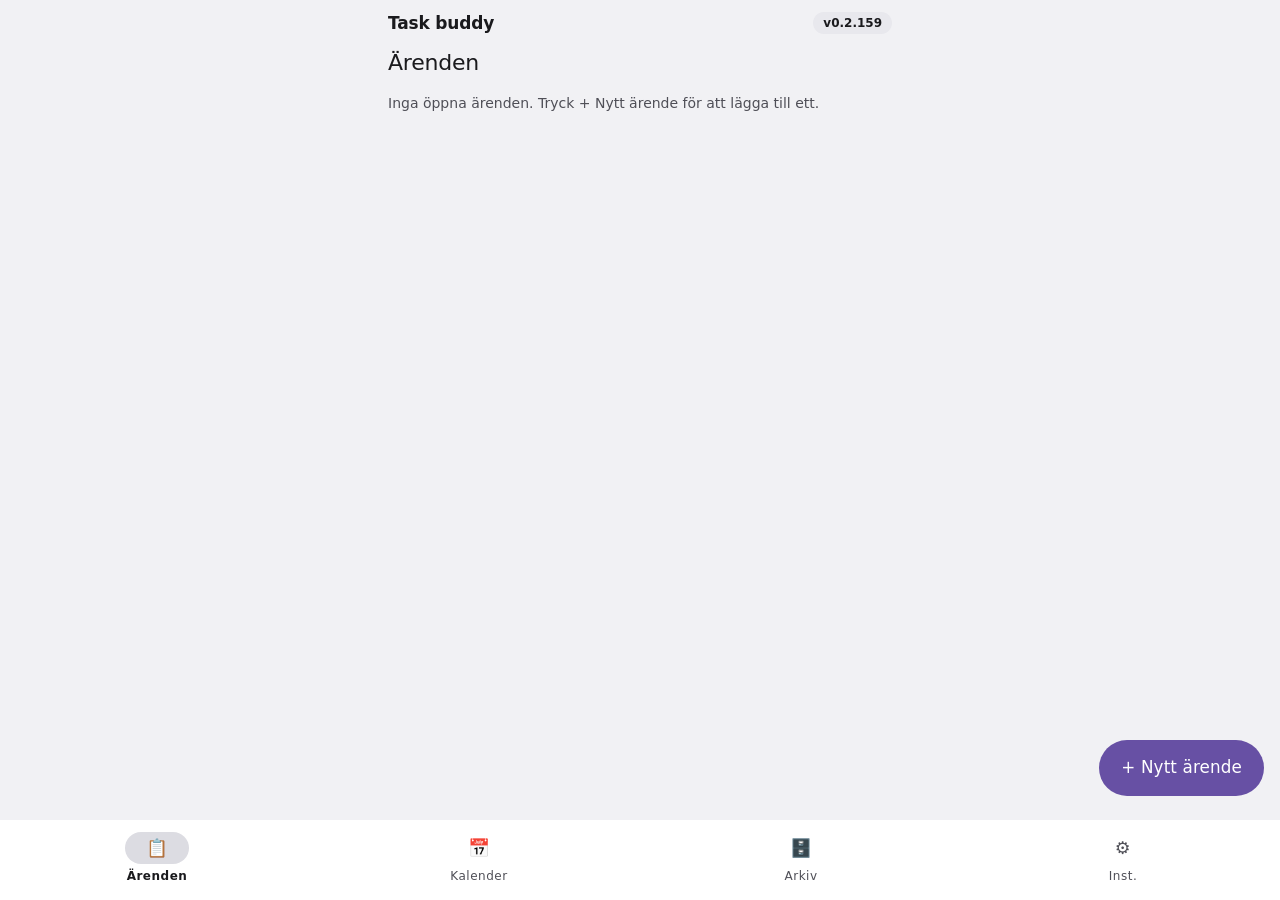
==== commit 4995d015: "Färgväljaren visar vad varje färg betyder, och betydelsen syns bredvid pricken i ärendet (0.2.159) C" ====
--- a/index.html
+++ b/index.html
@@ -50,7 +50,8 @@
       </details>
       <details><summary>Färg</summary>
         <p>Tryck på 🎨 (eller färgpricken) uppe till höger i ärendet och välj en färg. ⊘ tar bort färgen.</p>
-        <p>Skriv vad färgen betyder i rutan under färgerna (t.ex. Hem), eller under Inställningar → Ärenden → Färger. Det gäller alla ärenden med den färgen och syns i listan och i filtret.</p>
+        <p>Skriv vad färgen betyder i rutan under färgerna (t.ex. Hem), eller under Inställningar → Ärenden → Färger. Det gäller alla ärenden med den färgen och syns bredvid färgen i väljaren, bredvid pricken i ärendet, i listan och i filtret.</p>
+        <p>Ärendet har färgen som ram runt om.</p>
         <p>Listan kan filtreras på färg.</p>
       </details>
       <details><summary>Mallar</summary>
@@ -128,7 +129,8 @@
       </details>
       <details><summary>Colour</summary>
         <p>Tap 🎨 (or the colour dot) at the top right of the task and pick a colour. ⊘ removes the colour.</p>
-        <p>Write what the colour means in the box below the colours (e.g. Home), or under Settings → Tasks → Colours. It applies to every task with that colour and shows in the list and the filter.</p>
+        <p>Write what the colour means in the box below the colours (e.g. Home), or under Settings → Tasks → Colours. It applies to every task with that colour and shows next to the colour in the picker, next to the dot in the task, in the list and in the filter.</p>
+        <p>The task has the colour as a frame all around.</p>
         <p>The list can be filtered by colour.</p>
       </details>
       <details><summary>Templates</summary>
--- a/styles.css
+++ b/styles.css
@@ -683,18 +683,24 @@
 .case-li[class*=" c-"] .case-main small { color: var(--cc-on); opacity: .8; }
 .case-li[class*=" c-"].late .case-info, .case-li[class*=" c-"].soon .case-info { opacity: 1; }
 .case-li[class*=" c-"] .case-prog { background: var(--surface); color: var(--on-surface); }
-.case.card { box-shadow: none; border-top: 6px solid var(--cc, transparent); }
+.case.card { box-shadow: inset 0 0 0 3px var(--cc, transparent); }   /* 2026-11-28: färgen som ram runt om, inte en kant upptill */
 .case-li .case-main small { min-height: 0; } /* inga tomma rader under texten */
 .case-li.late .case-main small.case-info { color: #b3261e; opacity: 1; }
 @media (prefers-color-scheme: dark) { .case-li.late .case-main small.case-info { color: #ffb4ab; } }
 /* 2026-11-22: färgväljare – en prick överst, tryck för att välja */
 .add-top { display: flex; align-items: center; gap: 10px; }
 .color-pick { position: relative; margin-left: auto; }
+.color-chip + .color-pick { margin-left: 0; }
 .color-pick > summary { list-style: none; cursor: pointer; display: grid; place-items: center; width: 40px; height: 40px; }
 .color-pick > summary::-webkit-details-marker { display: none; }
 .color-pick > summary.none { font-size: 1.2rem; }
 .color-pop { position: absolute; right: 0; top: 48px; z-index: 10; width: 248px; padding: 12px; border-radius: var(--r-lg); background: var(--surface-container-high, #ece6f0); box-shadow: 0 4px 16px rgba(0,0,0,.3); }
-.color-pop .color-row { margin: 0 0 8px; gap: 8px; }
+.color-pop .color-row { margin: 0 0 8px; gap: 2px; flex-direction: column; flex-wrap: nowrap; }
+.color-opt { display: flex; align-items: center; gap: 12px; min-height: 44px; padding: 4px 8px; border: 0; border-radius: var(--r-md, 12px); background: transparent; color: inherit; font: inherit; text-align: left; }
+.color-opt.on { background: var(--secondary-container, rgba(103,80,164,.16)); }
+.color-opt .color-dot { width: 26px; height: 26px; }
+.color-name { flex: 1; min-width: 0; overflow: hidden; text-overflow: ellipsis; white-space: nowrap; }
+.color-chip { margin-left: auto; padding: 4px 12px; border-radius: var(--r-full, 999px); background: var(--cc-c, var(--surface-container-high)); color: var(--cc-on, inherit); font-size: .875rem; max-width: 50%; overflow: hidden; text-overflow: ellipsis; white-space: nowrap; }
 .color-pop .color-row:last-child { margin: 0; }
 .color-pop .color-label { margin: 0; }
 .tpl-chips { display: flex; flex-wrap: wrap; align-items: center; gap: 6px; margin: 6px 0 10px; }
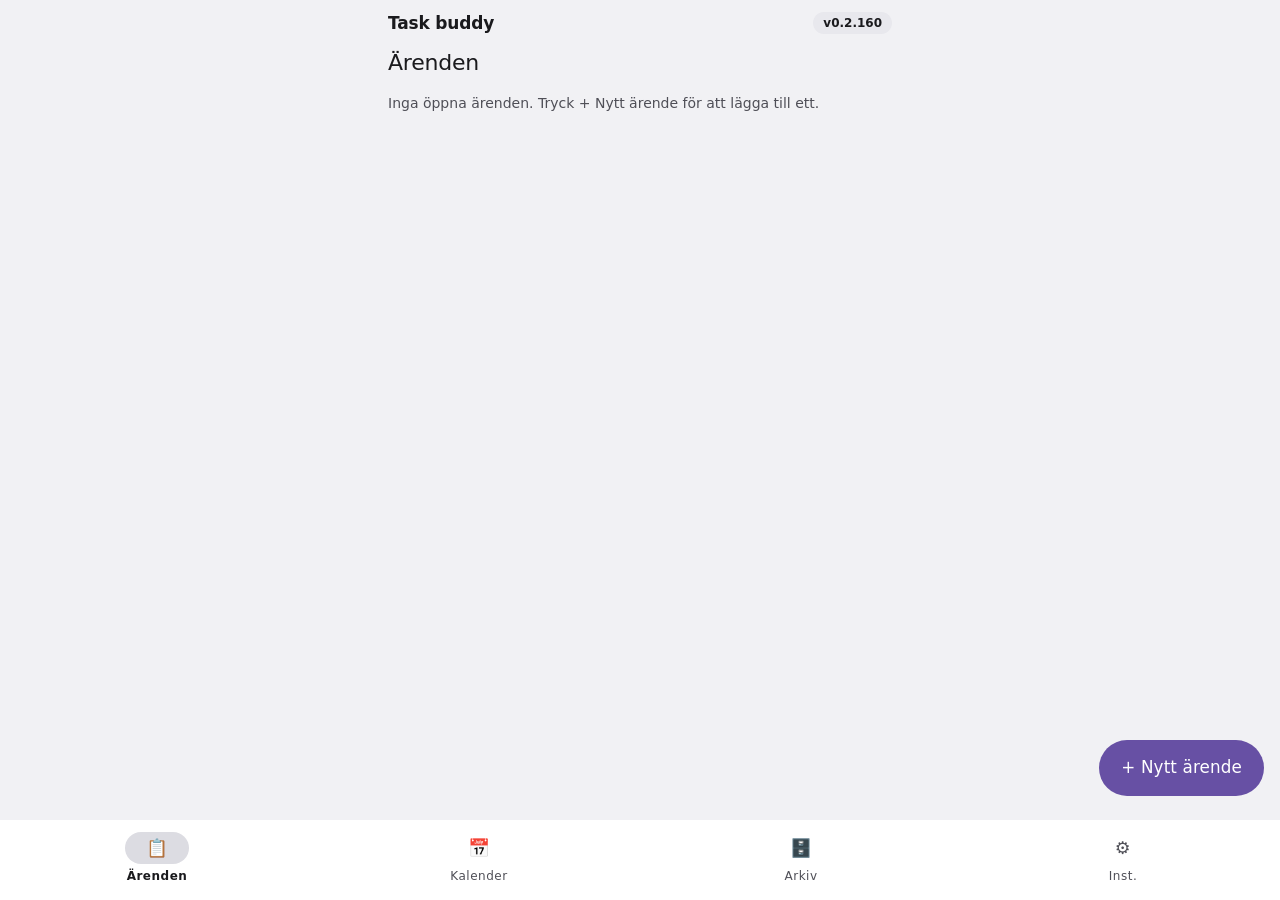
==== commit 45218156: "Kalender: månadens ärenden under kalendern, tryck på en dag för bara den dagen, svep byter månad (0." ====
--- a/index.html
+++ b/index.html
@@ -46,7 +46,8 @@
       </details>
       <details><summary>Kalender</summary>
         <p>Fliken Kalender visar en månad i taget. Varje ärende med deadline syns som en prick i ärendets färg på sin dag. Klara ärenden är en tom ring, försenade dagar har rött datum.</p>
-        <p>Tryck på en dag för att se ärendena med deadline den dagen, och på ett ärende för att öppna det. ◀ och ▶ byter månad, tryck på månadens namn för att komma tillbaka till idag.</p>
+        <p>Under kalendern står alla ärenden med deadline den månaden, i datumordning. Tryck på en dag för att bara se den dagen, och tryck på dagen igen (eller Hela månaden) för att se hela månaden. Tryck på ett ärende för att öppna det.</p>
+        <p>Svep åt sidan på kalendern, eller tryck ◀ och ▶, för att byta månad. Tryck på månadens namn för att komma tillbaka till idag.</p>
       </details>
       <details><summary>Färg</summary>
         <p>Tryck på 🎨 (eller färgpricken) uppe till höger i ärendet och välj en färg. ⊘ tar bort färgen.</p>
@@ -125,7 +126,8 @@
       </details>
       <details><summary>Calendar</summary>
         <p>The Calendar tab shows one month at a time. Each task with a deadline is a dot in the task's colour on its day. Done tasks are an empty ring, overdue days have a red date.</p>
-        <p>Tap a day to see the tasks due that day, and a task to open it. ◀ and ▶ change month, tap the month's name to go back to today.</p>
+        <p>Below the calendar you see every task due that month, in date order. Tap a day to see only that day, and tap it again (or Whole month) to see the whole month. Tap a task to open it.</p>
+        <p>Swipe sideways on the calendar, or tap ◀ and ▶, to change month. Tap the month's name to go back to today.</p>
       </details>
       <details><summary>Colour</summary>
         <p>Tap 🎨 (or the colour dot) at the top right of the task and pick a colour. ⊘ removes the colour.</p>
--- a/styles.css
+++ b/styles.css
@@ -763,3 +763,6 @@
 .cal-dot { width: 6px; height: 6px; border-radius: 50%; background: var(--cc, var(--primary)); }
 .cal-dot.done { background: transparent; box-shadow: inset 0 0 0 1.5px var(--cc, var(--outline, #999)); }
 .cal-more { font-size: .625rem; line-height: 6px; color: var(--on-surface-variant, #777); }
+
+.cal-head { display: flex; align-items: baseline; justify-content: space-between; gap: 8px; }
+.cal-grid { touch-action: pan-y; }
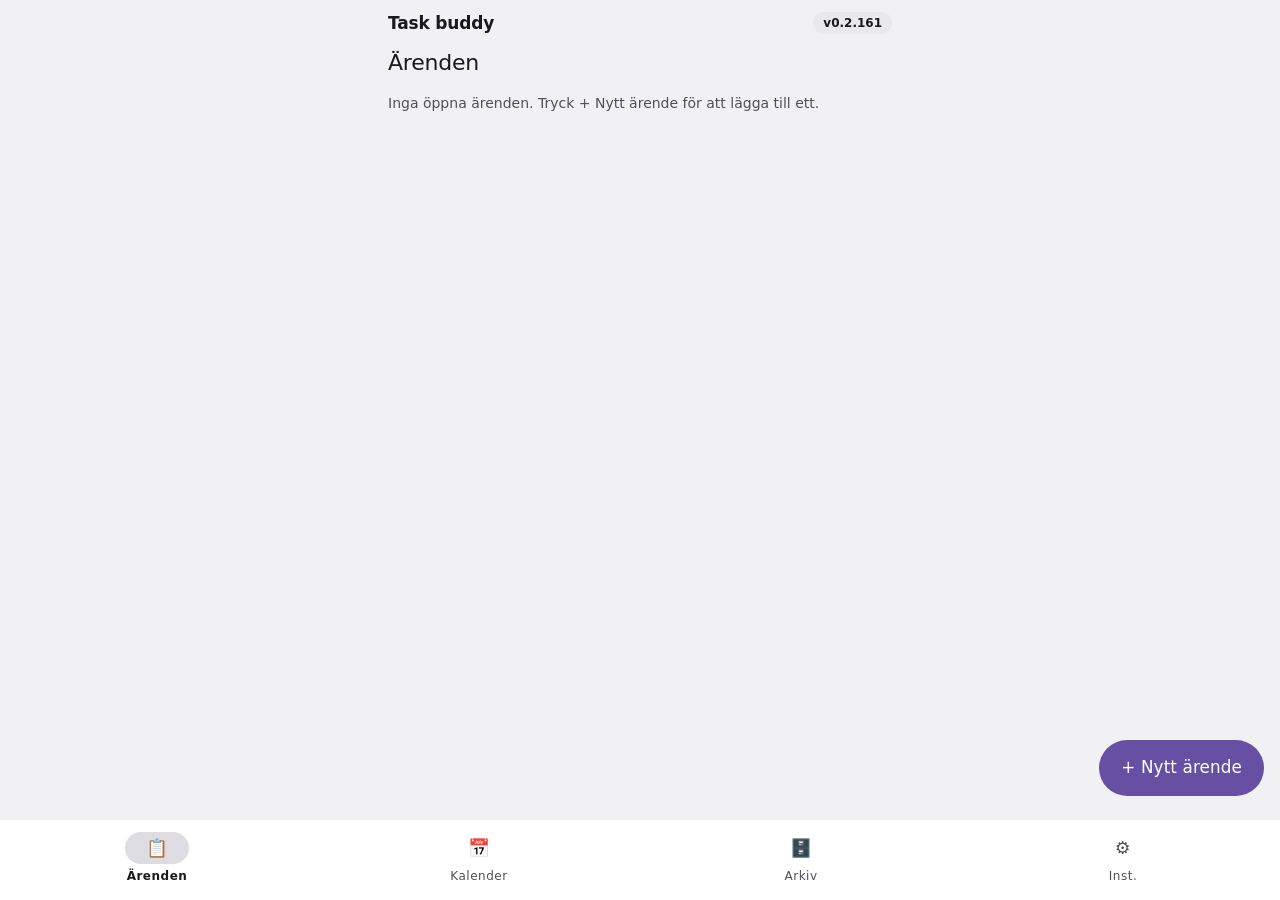
==== commit 744d24f0: "Ärendet öppnas i läsläge; ✎ Ändra för att redigera (0.2.161) Co-Authored-By: Claude Opus 5.5 <norepl" ====
--- a/index.html
+++ b/index.html
@@ -39,6 +39,7 @@
       <details><summary>Ärenden</summary>
         <p>Listan visar öppna ärenden med närmast deadline först. Passerade deadlines står i rött, dagens i lila. Ärenden utan deadline hamnar sist.</p>
         <p>Den röda siffran på fliken Ärenden visar hur många som har deadline idag eller som har passerat.</p>
+        <p>Ett ärende öppnas i läsläge: rubrik, deadline, vem, beskrivning, delmål och anteckningar som en överskådlig sammanfattning. Du kan bocka av delmål och lägga till en anteckning direkt. Tryck ✎ Ändra för att ändra resten, och Klar med ändringarna för att gå tillbaka till läsläget. Ett nytt ärende öppnas direkt i redigeringsläget.</p>
         <p>Beskrivning: klistra gärna in en längre text, t.ex. en sammanfattning med telefonnummer och pris. Rutan växer med texten.</p>
         <p>Deadline: välj datum. Klockslaget är valfritt. ✕ tar bort deadline.</p>
         <p>Delmål: skriv och tryck Lägg till. Bocka av när de är klara. Siffran i listan (t.ex. 1/3) visar hur många som är klara.</p>
@@ -119,6 +120,7 @@
       <details><summary>Tasks</summary>
         <p>The list shows open tasks with the nearest deadline first. Overdue deadlines are red, today's are purple. Tasks without a deadline come last.</p>
         <p>The red number on the Tasks tab shows how many are due today or overdue.</p>
+        <p>A task opens in read mode: title, deadline, who, description, sub-goals and notes as a clear summary. You can tick sub-goals and add a note right away. Tap ✎ Edit to change the rest, and Done editing to go back to read mode. A new task opens straight in edit mode.</p>
         <p>Description: feel free to paste a longer text, e.g. a summary with phone numbers and prices. The box grows with the text.</p>
         <p>Deadline: pick a date. The time is optional. ✕ removes the deadline.</p>
         <p>Sub-goals: type and tap Add. Tick them off when done. The number in the list (e.g. 1/3) shows how many are done.</p>
--- a/styles.css
+++ b/styles.css
@@ -766,3 +766,15 @@
 
 .cal-head { display: flex; align-items: baseline; justify-content: space-between; gap: 8px; }
 .cal-grid { touch-action: pan-y; }
+
+/* Läsläge (2026-11-28) */
+.case.read .add-top .edit-btn { margin-left: auto; }
+.case.read .color-chip + .edit-btn { margin-left: 0; }
+.case .read-title { text-transform: none; letter-spacing: normal; color: var(--on-surface, inherit); font-size: 1.375rem; font-weight: 500; margin: 14px 0 10px; overflow-wrap: anywhere; }
+.read-meta { display: grid; grid-template-columns: auto 1fr; gap: 6px 16px; margin: 0 0 12px; }
+.read-meta dt { color: var(--muted); }
+.read-meta dd { margin: 0; overflow-wrap: anywhere; }
+.case.late .read-due { color: var(--error, #b3261e); font-weight: 500; }
+.read-desc { white-space: pre-wrap; overflow-wrap: anywhere; line-height: 1.5; margin: 4px 0 8px; padding: 12px 14px; border-radius: var(--r-md, 12px); background: var(--surface-container-high, rgba(0,0,0,.04)); }
+.read-note { margin: 0; white-space: pre-wrap; overflow-wrap: anywhere; grid-column: span 2; }
+.view-btn { display: block; width: 100%; margin-top: 8px; }
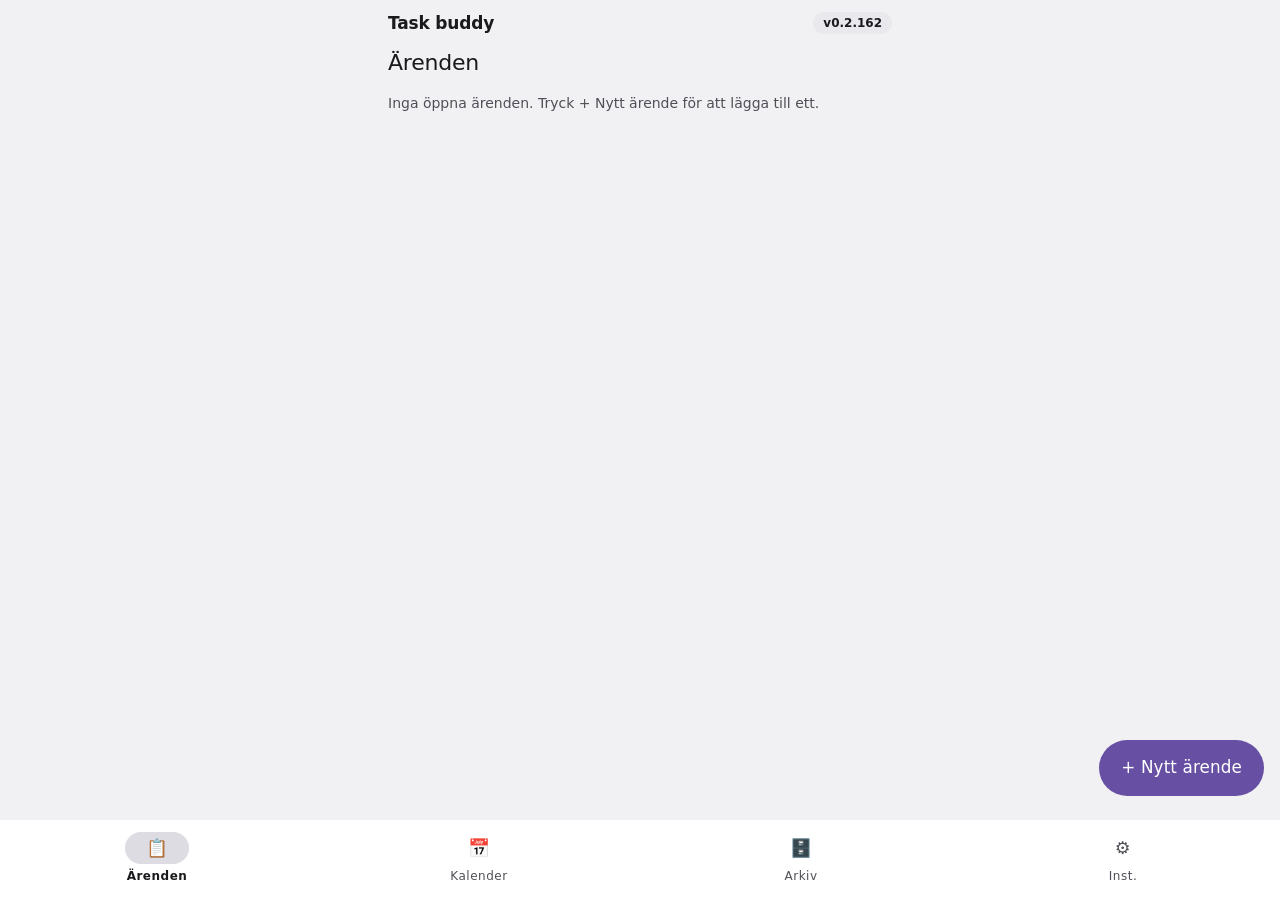
==== commit 0713ca73: "Kalender: + Nytt ärende med vald dag som deadline, person- och färgfilter, Idag-knapp i andra månade" ====
--- a/index.html
+++ b/index.html
@@ -48,6 +48,8 @@
       <details><summary>Kalender</summary>
         <p>Fliken Kalender visar en månad i taget. Varje ärende med deadline syns som en prick i ärendets färg på sin dag. Klara ärenden är en tom ring, försenade dagar har rött datum.</p>
         <p>Under kalendern står alla ärenden med deadline den månaden, i datumordning. Tryck på en dag för att bara se den dagen, och tryck på dagen igen (eller Hela månaden) för att se hela månaden. Tryck på ett ärende för att öppna det.</p>
+        <p>Tryck på en dag och sedan + Nytt ärende för att skapa ett ärende med den dagen som deadline. Utan vald dag skapas ett ärende utan deadline.</p>
+        <p>Filtrera på person och färg ovanför kalendern, som i Ärenden. Är du i en annan månad tar Idag dig tillbaka.</p>
         <p>Svep åt sidan på kalendern, eller tryck ◀ och ▶, för att byta månad. Tryck på månadens namn för att komma tillbaka till idag.</p>
       </details>
       <details><summary>Färg</summary>
@@ -129,6 +131,8 @@
       <details><summary>Calendar</summary>
         <p>The Calendar tab shows one month at a time. Each task with a deadline is a dot in the task's colour on its day. Done tasks are an empty ring, overdue days have a red date.</p>
         <p>Below the calendar you see every task due that month, in date order. Tap a day to see only that day, and tap it again (or Whole month) to see the whole month. Tap a task to open it.</p>
+        <p>Tap a day and then + New task to create a task due that day. With no day selected the task has no deadline.</p>
+        <p>Filter by person and colour above the calendar, as in Tasks. In another month, Today takes you back.</p>
         <p>Swipe sideways on the calendar, or tap ◀ and ▶, to change month. Tap the month's name to go back to today.</p>
       </details>
       <details><summary>Colour</summary>
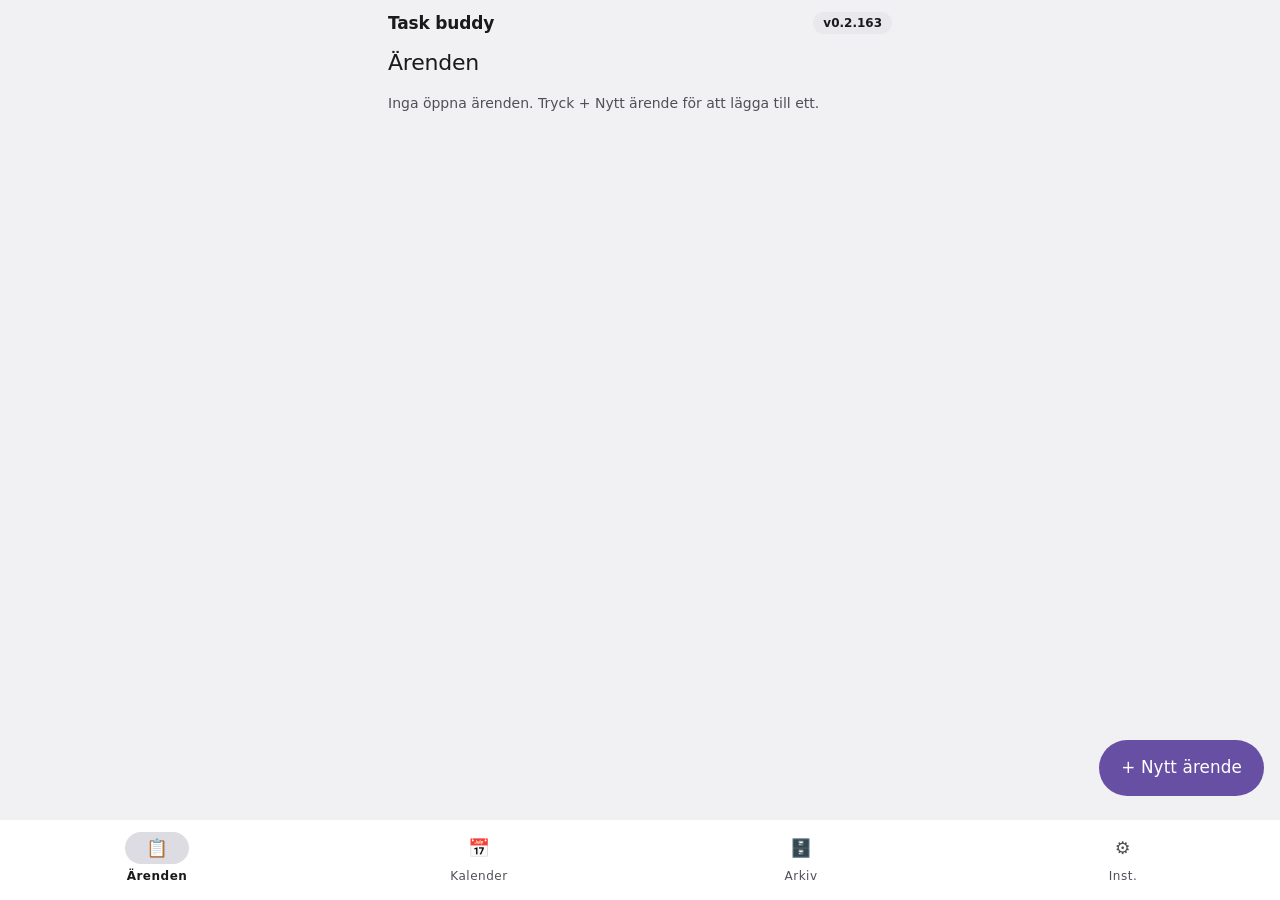
==== commit 37936ef9: "Kalender: listan visar försenade och kommande ärenden oavsett månad (0.2.163) Co-Authored-By: Claude" ====
--- a/index.html
+++ b/index.html
@@ -47,7 +47,7 @@
       </details>
       <details><summary>Kalender</summary>
         <p>Fliken Kalender visar en månad i taget. Varje ärende med deadline syns som en prick i ärendets färg på sin dag. Klara ärenden är en tom ring, försenade dagar har rött datum.</p>
-        <p>Under kalendern står alla ärenden med deadline den månaden, i datumordning. Tryck på en dag för att bara se den dagen, och tryck på dagen igen (eller Hela månaden) för att se hela månaden. Tryck på ett ärende för att öppna det.</p>
+        <p>Under kalendern står, i datumordning: i den här månaden alla försenade och kommande ärenden (även nästa månads), i en senare månad de kommande från den månaden, och i en tidigare månad den månadens ärenden, även klara. Tryck på en dag för att bara se den dagen, och tryck på dagen igen (eller Hela månaden) för att se hela månaden. Tryck på ett ärende för att öppna det.</p>
         <p>Tryck på en dag och sedan + Nytt ärende för att skapa ett ärende med den dagen som deadline. Utan vald dag skapas ett ärende utan deadline.</p>
         <p>Filtrera på person och färg ovanför kalendern, som i Ärenden. Är du i en annan månad tar Idag dig tillbaka.</p>
         <p>Svep åt sidan på kalendern, eller tryck ◀ och ▶, för att byta månad. Tryck på månadens namn för att komma tillbaka till idag.</p>
@@ -130,7 +130,7 @@
       </details>
       <details><summary>Calendar</summary>
         <p>The Calendar tab shows one month at a time. Each task with a deadline is a dot in the task's colour on its day. Done tasks are an empty ring, overdue days have a red date.</p>
-        <p>Below the calendar you see every task due that month, in date order. Tap a day to see only that day, and tap it again (or Whole month) to see the whole month. Tap a task to open it.</p>
+        <p>Below the calendar, in date order: in this month every overdue and upcoming task (next month's too), in a later month the upcoming ones from that month, and in an earlier month that month's tasks, done ones included. Tap a day to see only that day, and tap it again (or Whole month) to see the whole month. Tap a task to open it.</p>
         <p>Tap a day and then + New task to create a task due that day. With no day selected the task has no deadline.</p>
         <p>Filter by person and colour above the calendar, as in Tasks. In another month, Today takes you back.</p>
         <p>Swipe sideways on the calendar, or tap ◀ and ▶, to change month. Tap the month's name to go back to today.</p>
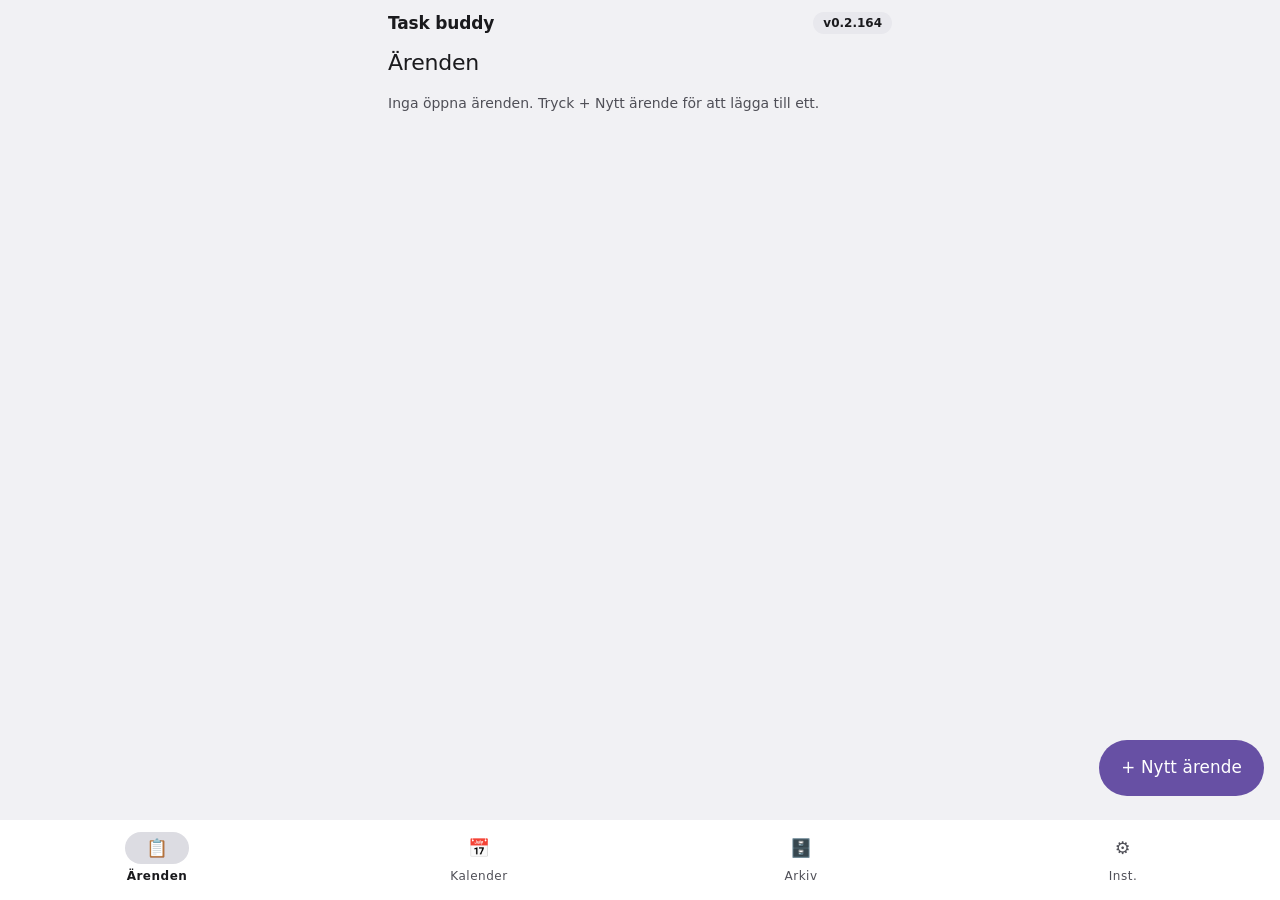
==== commit 651a1bb5: "Kalender: personfiltret på månadsraden, ↺ efter månadsnamnet i stället för Idag-knappen (0.2.164) Co" ====
--- a/index.html
+++ b/index.html
@@ -49,7 +49,7 @@
         <p>Fliken Kalender visar en månad i taget. Varje ärende med deadline syns som en prick i ärendets färg på sin dag. Klara ärenden är en tom ring, försenade dagar har rött datum.</p>
         <p>Under kalendern står, i datumordning: i den här månaden alla försenade och kommande ärenden (även nästa månads), i en senare månad de kommande från den månaden, och i en tidigare månad den månadens ärenden, även klara. Tryck på en dag för att bara se den dagen, och tryck på dagen igen (eller Hela månaden) för att se hela månaden. Tryck på ett ärende för att öppna det.</p>
         <p>Tryck på en dag och sedan + Nytt ärende för att skapa ett ärende med den dagen som deadline. Utan vald dag skapas ett ärende utan deadline.</p>
-        <p>Filtrera på person och färg ovanför kalendern, som i Ärenden. Är du i en annan månad tar Idag dig tillbaka.</p>
+        <p>Filtrera på person och färg ovanför kalendern, som i Ärenden. Är du i en annan månad står ↺ efter månadens namn: tryck på namnet för att komma tillbaka till idag.</p>
         <p>Svep åt sidan på kalendern, eller tryck ◀ och ▶, för att byta månad. Tryck på månadens namn för att komma tillbaka till idag.</p>
       </details>
       <details><summary>Färg</summary>
@@ -132,7 +132,7 @@
         <p>The Calendar tab shows one month at a time. Each task with a deadline is a dot in the task's colour on its day. Done tasks are an empty ring, overdue days have a red date.</p>
         <p>Below the calendar, in date order: in this month every overdue and upcoming task (next month's too), in a later month the upcoming ones from that month, and in an earlier month that month's tasks, done ones included. Tap a day to see only that day, and tap it again (or Whole month) to see the whole month. Tap a task to open it.</p>
         <p>Tap a day and then + New task to create a task due that day. With no day selected the task has no deadline.</p>
-        <p>Filter by person and colour above the calendar, as in Tasks. In another month, Today takes you back.</p>
+        <p>Filter by person and colour above the calendar, as in Tasks. In another month ↺ follows the month's name: tap the name to go back to today.</p>
         <p>Swipe sideways on the calendar, or tap ◀ and ▶, to change month. Tap the month's name to go back to today.</p>
       </details>
       <details><summary>Colour</summary>
--- a/styles.css
+++ b/styles.css
@@ -749,7 +749,13 @@
 :focus-visible { outline: 3px solid var(--primary); outline-offset: 2px; }
 
 /* Kalender (2026-11-27) */
-.cal-nav { display: flex; align-items: center; justify-content: space-between; gap: 8px; margin-bottom: 8px; }
+.cal-nav { display: flex; align-items: center; justify-content: space-between; flex-wrap: wrap; gap: 8px; margin-bottom: 10px; }
+.cal-step { display: flex; align-items: center; gap: 2px; }
+.cal-step .icon.sm { width: 40px; height: 40px; min-width: 40px; font-size: .875rem; }
+.cal-month { padding: 0 6px; white-space: nowrap; }
+.cal-tools { display: flex; align-items: center; gap: 6px; margin-left: auto; }
+.cal-tools .filt { flex: none; width: auto; max-width: 132px; height: 40px; font-size: .875rem; }
+.cal-tools .cal-today { height: 40px; padding: 0 12px; }
 .cal-month { font-size: 1.125rem; font-weight: 500; color: var(--on-surface, inherit); }
 .cal-grid { display: grid; grid-template-columns: repeat(7, 1fr); gap: 4px; }
 .cal-wd { text-align: center; font-size: .75rem; color: var(--on-surface-variant, #777); padding: 4px 0; }
